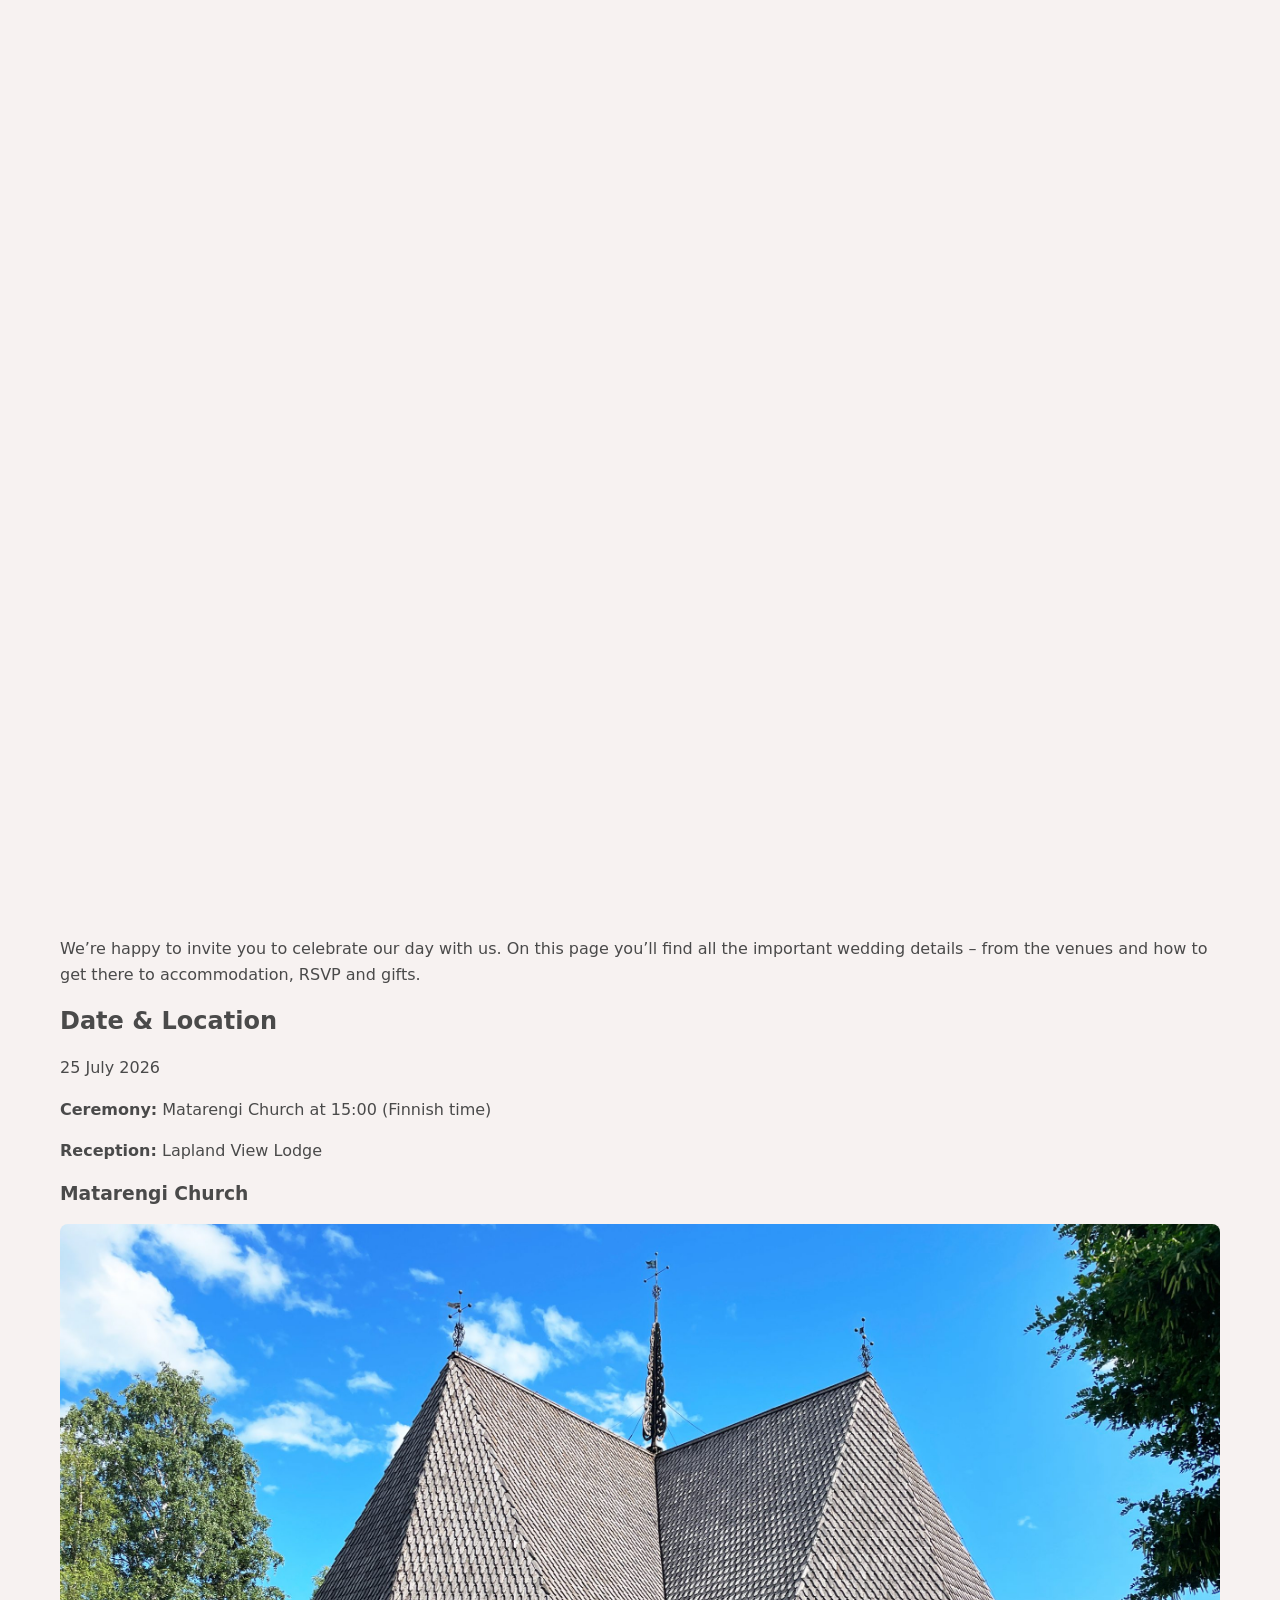
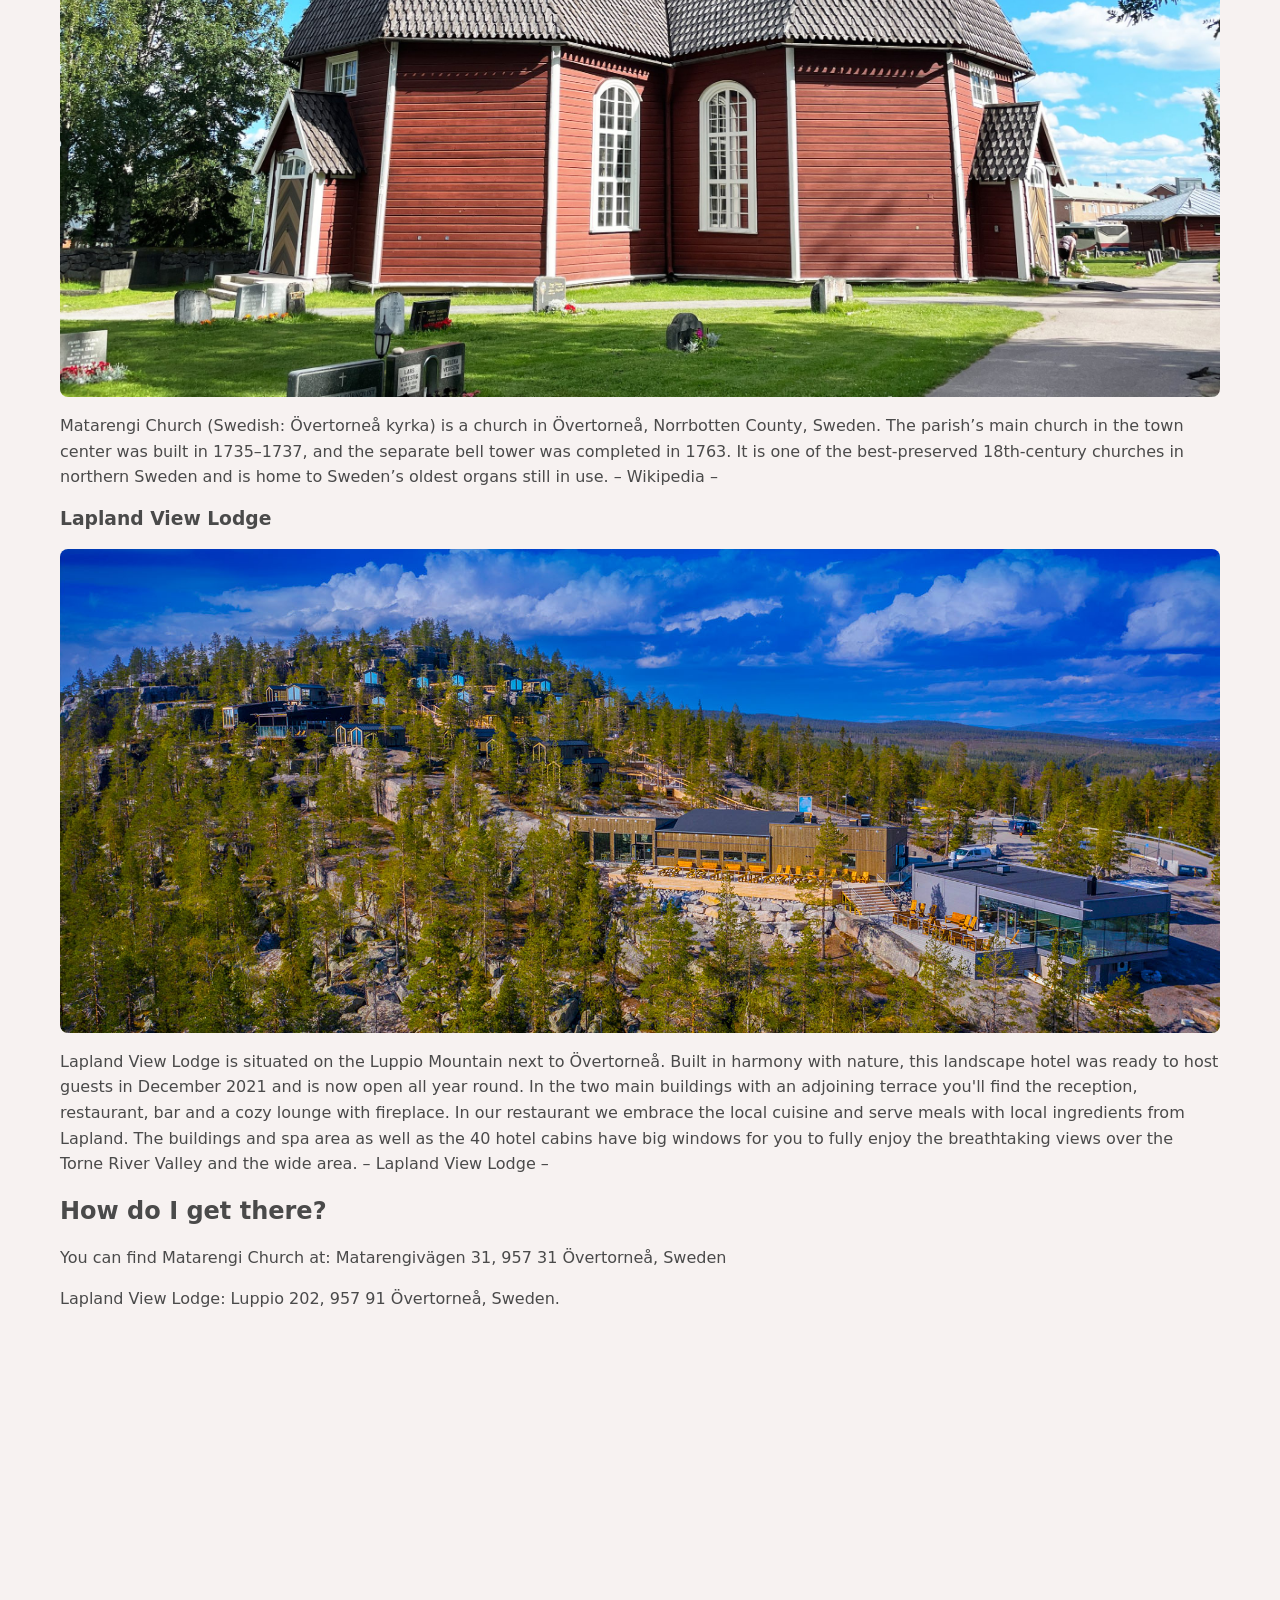
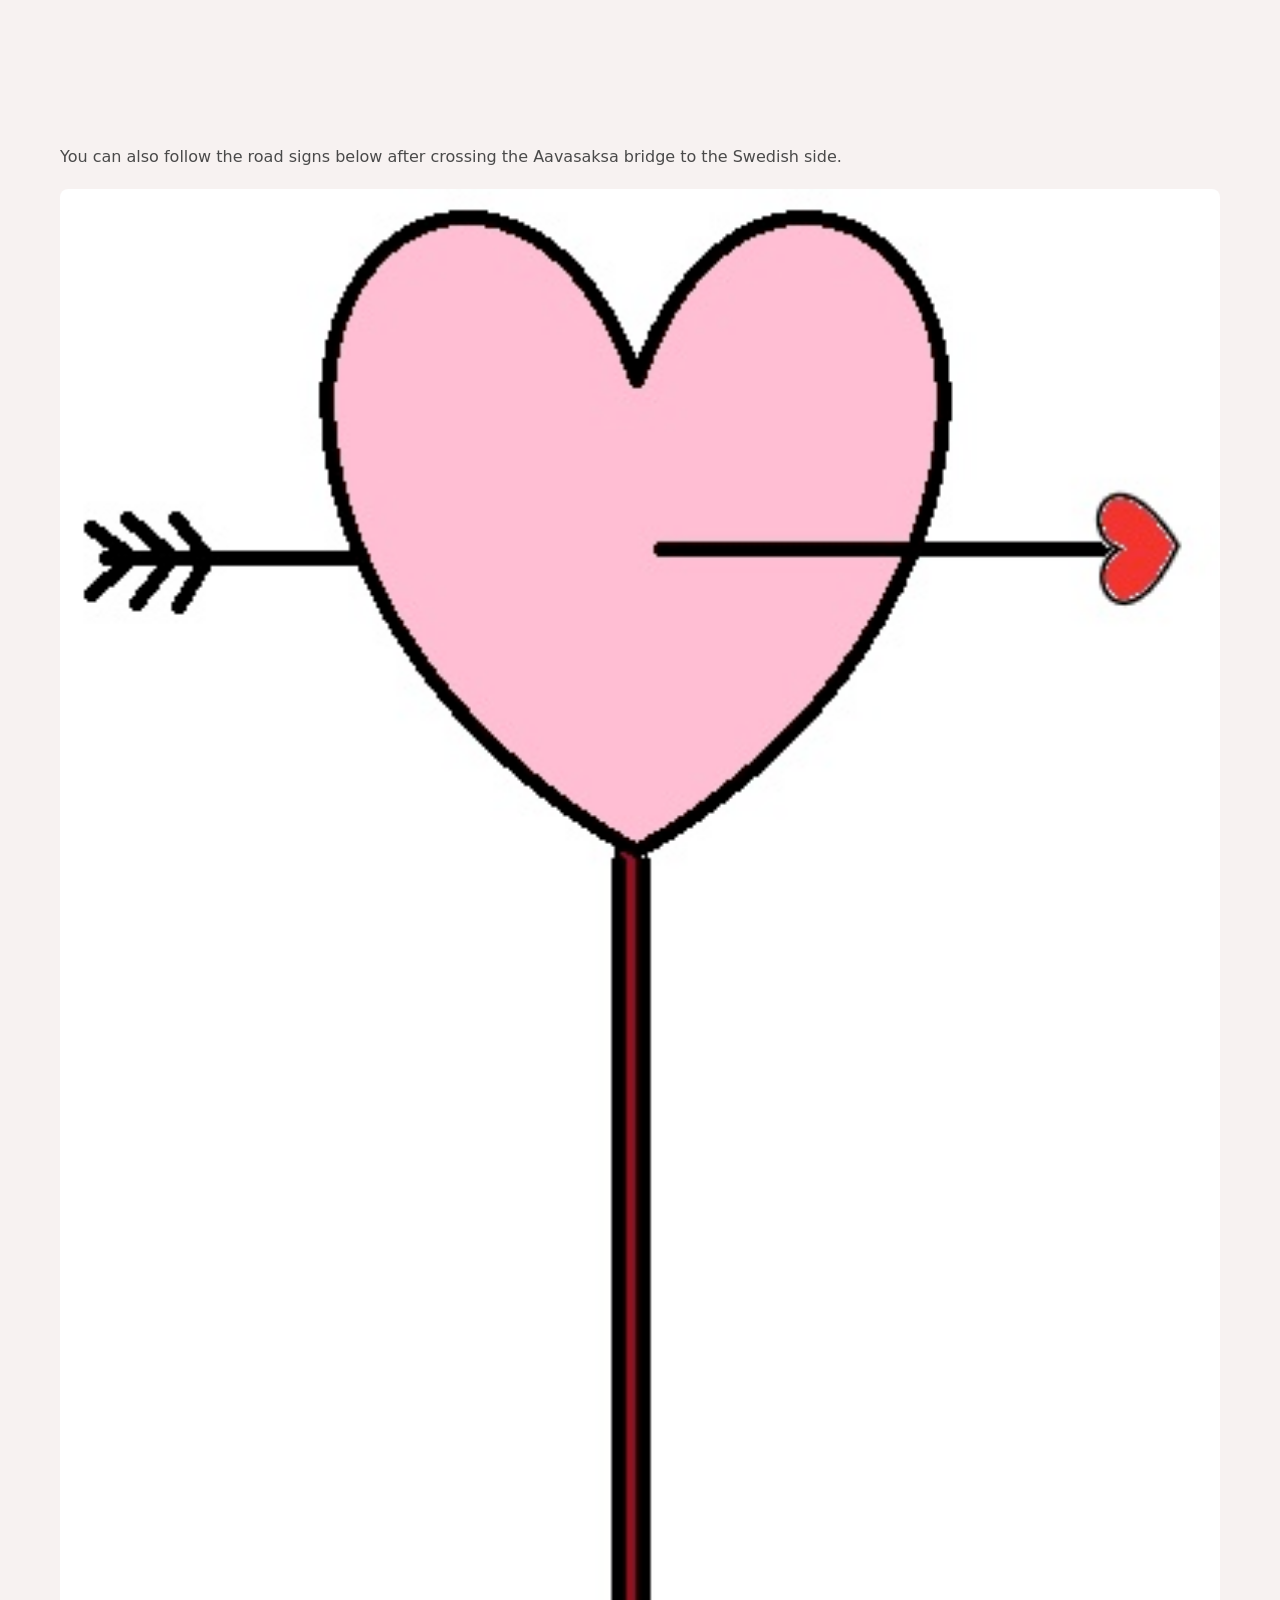
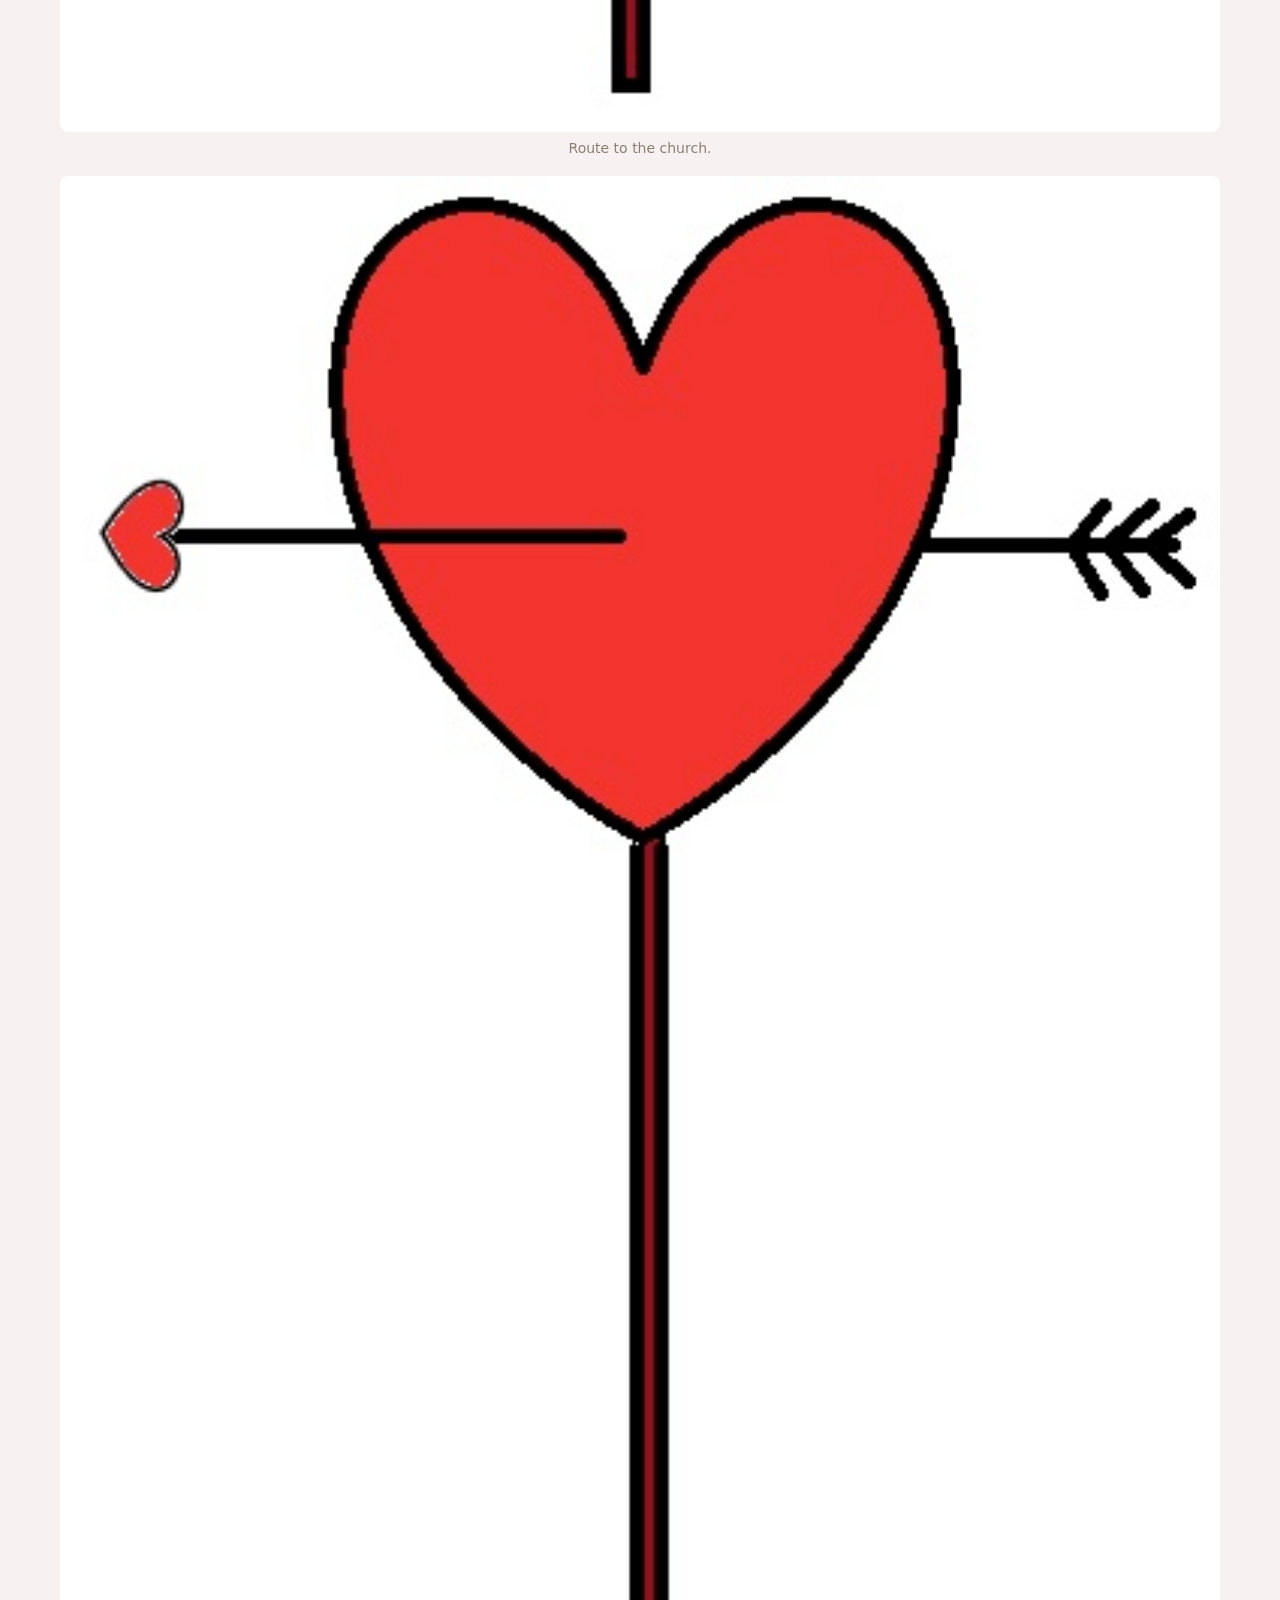
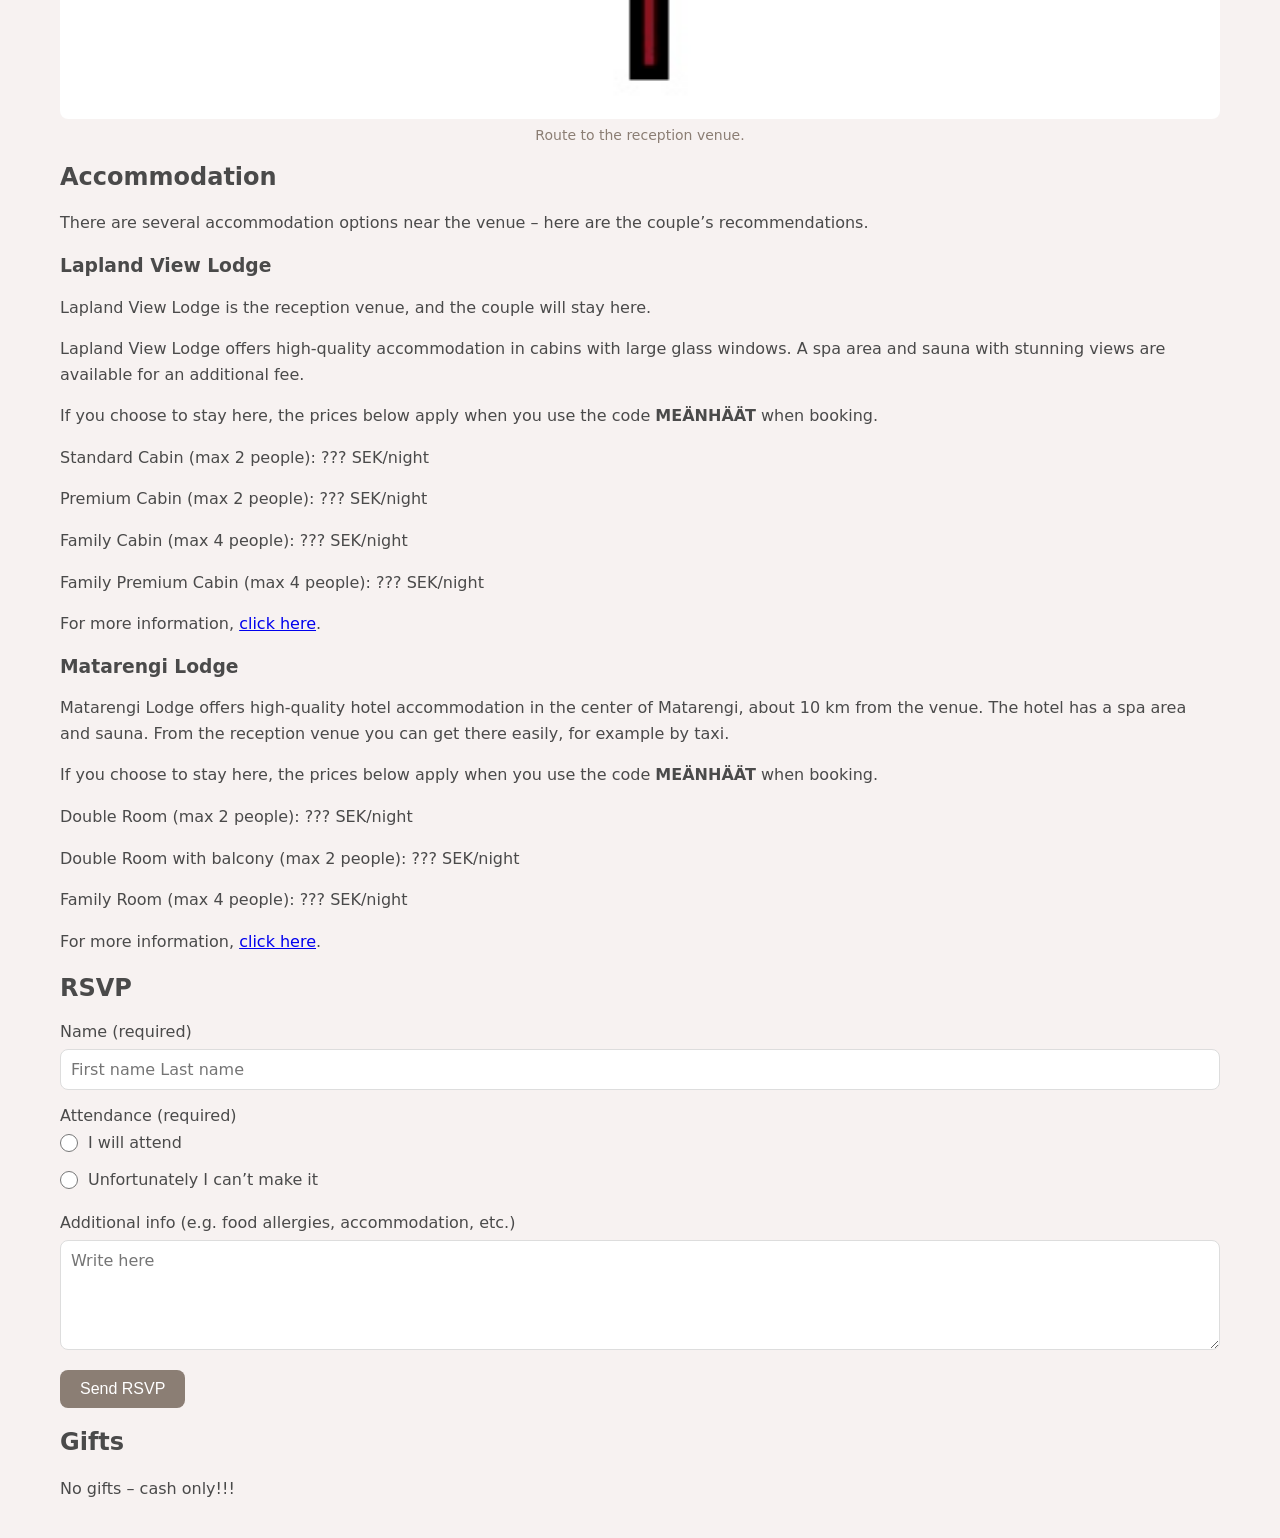
==== ENG.html @ 92031a87 "Update and rename ENG to ENG.html" ====
<!DOCTYPE html>
<html lang="en">
<head>
  <meta charset="UTF-8" />
  <meta name="viewport" content="width=device-width, initial-scale=1.0" />
  <title>Satu & Ville – 25.7.2026</title>

  <style>
    body{
      margin:0;
      font-family: system-ui, sans-serif;
      background-color: rgba(247, 242, 241, 1);
      overflow-x:hidden;
    }

    /* ===== VIDEO + BANNER ===== */
    .video-container{
      position: relative;
      width: 100%;
      height: 100vh;           /* video fills screen initially */
      overflow: hidden;
      display: block;
    }

    video{
      position: absolute;
      inset: 0;
      width: 100%;
      height: 100%;
      object-fit: cover;
      display: block;
    }

    .banner-image{
      display: none;           /* shown after the video */
      position: relative;
      width: 100%;
      height: auto;
    }

    .banner-image img{
      width: 100%;
      height: auto;            /* keeps aspect ratio */
      display: block;
    }

    /* ===== CONTENT ===== */
    .container{
      width: 100%;
      padding: 20px;
      box-sizing: border-box;
      max-width: 1200px;
      margin: 0 auto;
    }

    h1,h2,h3{ color:#4A4A4A; }
    p{ font-size:16px; color:#4A4A4A; line-height:1.6; }

    img.content-img{
      width:100%;
      height:auto;
      border-radius:8px;
      margin-top:20px;
      display:block;
    }

    .img-caption{
      text-align:center;
      color:#8B7E74;
      font-size:14px;
      margin-top:8px;
    }

    /* Map */
    iframe.map{
      width: 100%;
      max-width: 100%;
      height: 400px;
      border: 0;
      border-radius: 8px;
      display:block;
      margin: 16px 0;
    }

    /* ===== FORM ===== */
    form{ margin-top: 20px; }

    .field{
      margin-bottom: 16px;
    }

    label{
      display:block;
      font-size:16px;
      color:#4A4A4A;
      margin-bottom: 8px;
    }

    input[type="text"], textarea{
      width:100%;
      padding:10px;
      border:1px solid #ddd;
      border-radius:8px;
      box-sizing:border-box;
      font-family: inherit;
      font-size: 16px;
    }

    textarea{
      resize:vertical;
      min-height: 110px;
    }

    .radio-group{
      display:flex;
      flex-direction: column;   /* stacked */
      gap: 10px;
      margin-top: 6px;
    }

    /* ( ) Text on the same line */
    .radio-option{
      display:flex;
      align-items:center;
      gap: 10px;
      color:#4A4A4A;
      font-size: 16px;
    }

    .radio-option input{
      width: 18px;
      height: 18px;
      margin: 0;
    }

    button{
      background-color:#8B7E74;
      color:white;
      padding:10px 20px;
      border:none;
      border-radius:8px;
      cursor:pointer;
      font-size: 16px;
    }

    button:hover{
      background-color:#7A6C60;
    }

    /* Responsive */
    @media (max-width: 768px){
      p{ font-size: 15px; }
      h2{ font-size: 24px; }
    }
  </style>
</head>

<body>

  <!-- VIDEO (shown first) -->
  <div class="video-container">
    <video id="intro-video" autoplay muted playsinline preload="auto">
      <source src="Video.mp4" type="video/mp4" />
      Your browser does not support video playback.
    </video>

    <!-- BANNER (shown after the video) -->
    <div class="banner-image" id="banner">
      <img src="banneri1.png" alt="Wedding banner" />
    </div>
  </div>

  <!-- CONTENT -->
  <div class="container">
    <section class="content">

      <p>
        We’re happy to invite you to celebrate our day with us.
        On this page you’ll find all the important wedding details – from the venues and how to get there
        to accommodation, RSVP and gifts.
      </p>

      <h2>Date & Location</h2>
      <p>25 July 2026</p>
      <p><strong>Ceremony:</strong> Matarengi Church at 15:00 (Finnish time)</p>
      <p><strong>Reception:</strong> Lapland View Lodge</p>

      <h3>Matarengi Church</h3>
      <img class="content-img" src="kirkko.jpg" alt="Matarengi Church">
      <p>
        Matarengi Church (Swedish: Övertorneå kyrka) is a church in Övertorneå, Norrbotten County, Sweden.
        The parish’s main church in the town center was built in 1735–1737, and the separate bell tower was completed in 1763.
        It is one of the best-preserved 18th-century churches in northern Sweden and is home to Sweden’s oldest organs still in use.
        – Wikipedia –
      </p>

      <h3>Lapland View Lodge</h3>
      <img class="content-img" src="lodge.jpg" alt="Lapland View Lodge">
      <p>
        Lapland View Lodge is situated on the Luppio Mountain next to Övertorneå. Built in harmony with nature, 
        this landscape hotel was ready to host guests in December 2021 and is now open all year round.  
        In the two main buildings with an adjoining terrace you'll find the reception, restaurant, bar and a cozy lounge with fireplace. 
        In our restaurant we embrace the local cuisine and serve meals with local ingredients from Lapland. 
        The buildings and spa area as well as the 40 hotel cabins have big windows for you to fully enjoy the breathtaking views 
        over the Torne River Valley and the wide area. – Lapland View Lodge –
      </p>

      <h2>How do I get there?</h2>
      <p>You can find Matarengi Church at: Matarengivägen 31, 957 31 Övertorneå, Sweden</p>
      <p>Lapland View Lodge: Luppio 202, 957 91 Övertorneå, Sweden.</p>

      <!-- My Maps embed -->
      <iframe
        class="map"
        src="https://www.google.com/maps/d/embed?mid=1yU7i12njITDWcEyxvYRuPLUAWe_k_lQ&ehbc=2E312F&noprof=1">
      </iframe>

      <p>
        You can also follow the road signs below after crossing the Aavasaksa bridge to the Swedish side.
      </p>

      <img class="content-img" src="viitta1.jpg" alt="Route to the church">
      <div class="img-caption">Route to the church.</div>

      <img class="content-img" src="viitta2.jpg" alt="Route to the reception venue">
      <div class="img-caption">Route to the reception venue.</div>

      <h2>Accommodation</h2>
      <p>There are several accommodation options near the venue – here are the couple’s recommendations.</p>

      <h3>Lapland View Lodge</h3>
      <p>Lapland View Lodge is the reception venue, and the couple will stay here.</p>
      <p>
        Lapland View Lodge offers high-quality accommodation in cabins with large glass windows.
        A spa area and sauna with stunning views are available for an additional fee.
      </p>
      <p>
        If you choose to stay here, the prices below apply when you use the code <strong>MEÄNHÄÄT</strong> when booking.
      </p>
      <p>Standard Cabin (max 2 people): ??? SEK/night</p>
      <p>Premium Cabin (max 2 people): ??? SEK/night</p>
      <p>Family Cabin (max 4 people): ??? SEK/night</p>
      <p>Family Premium Cabin (max 4 people): ??? SEK/night</p>
      <p>
        For more information, <a href="https://www.explorethenorth.se/our-lodges/lapland-view-lodge" target="_blank">click here</a>.
      </p>

      <h3>Matarengi Lodge</h3>
      <p>
        Matarengi Lodge offers high-quality hotel accommodation in the center of Matarengi, about 10 km from the venue.
        The hotel has a spa area and sauna. From the reception venue you can get there easily, for example by taxi.
      </p>
      <p>
        If you choose to stay here, the prices below apply when you use the code <strong>MEÄNHÄÄT</strong> when booking.
      </p>
      <p>Double Room (max 2 people): ??? SEK/night</p>
      <p>Double Room with balcony (max 2 people): ??? SEK/night</p>
      <p>Family Room (max 4 people): ??? SEK/night</p>
      <p>
        For more information, <a href="https://www.explorethenorth.se/our-lodges/matarengi-lodge" target="_blank">click here</a>.
      </p>

      <h2>RSVP</h2>
      <form>
        <div class="field">
          <label for="name">Name (required)</label>
          <input type="text" id="name" name="name" required placeholder="First name Last name" />
        </div>

        <div class="field">
          <label>Attendance (required)</label>
          <div class="radio-group">
            <label class="radio-option">
              <input type="radio" name="attendance" value="Attending" required />
              I will attend
            </label>

            <label class="radio-option">
              <input type="radio" name="attendance" value="Not attending" required />
              Unfortunately I can’t make it
            </label>
          </div>
        </div>

        <div class="field">
          <label for="message">Additional info (e.g. food allergies, accommodation, etc.)</label>
          <textarea id="message" name="message" placeholder="Write here"></textarea>
        </div>

        <button type="submit">Send RSVP</button>
      </form>

      <h2>Gifts</h2>
      <p>No gifts – cash only!!!</p>

    </section>
  </div>

  <script>
    // Video plays once, then hides and shows the banner
    const video = document.getElementById('intro-video');
    const banner = document.getElementById('banner');

    video.addEventListener('ended', () => {
      video.style.display = 'none';
      banner.style.display = 'block';

      // shrink video container to banner height (so no empty 100vh space remains)
      const container = document.querySelector('.video-container');
      container.style.height = 'auto';
    });
  </script>

</body>
</html>
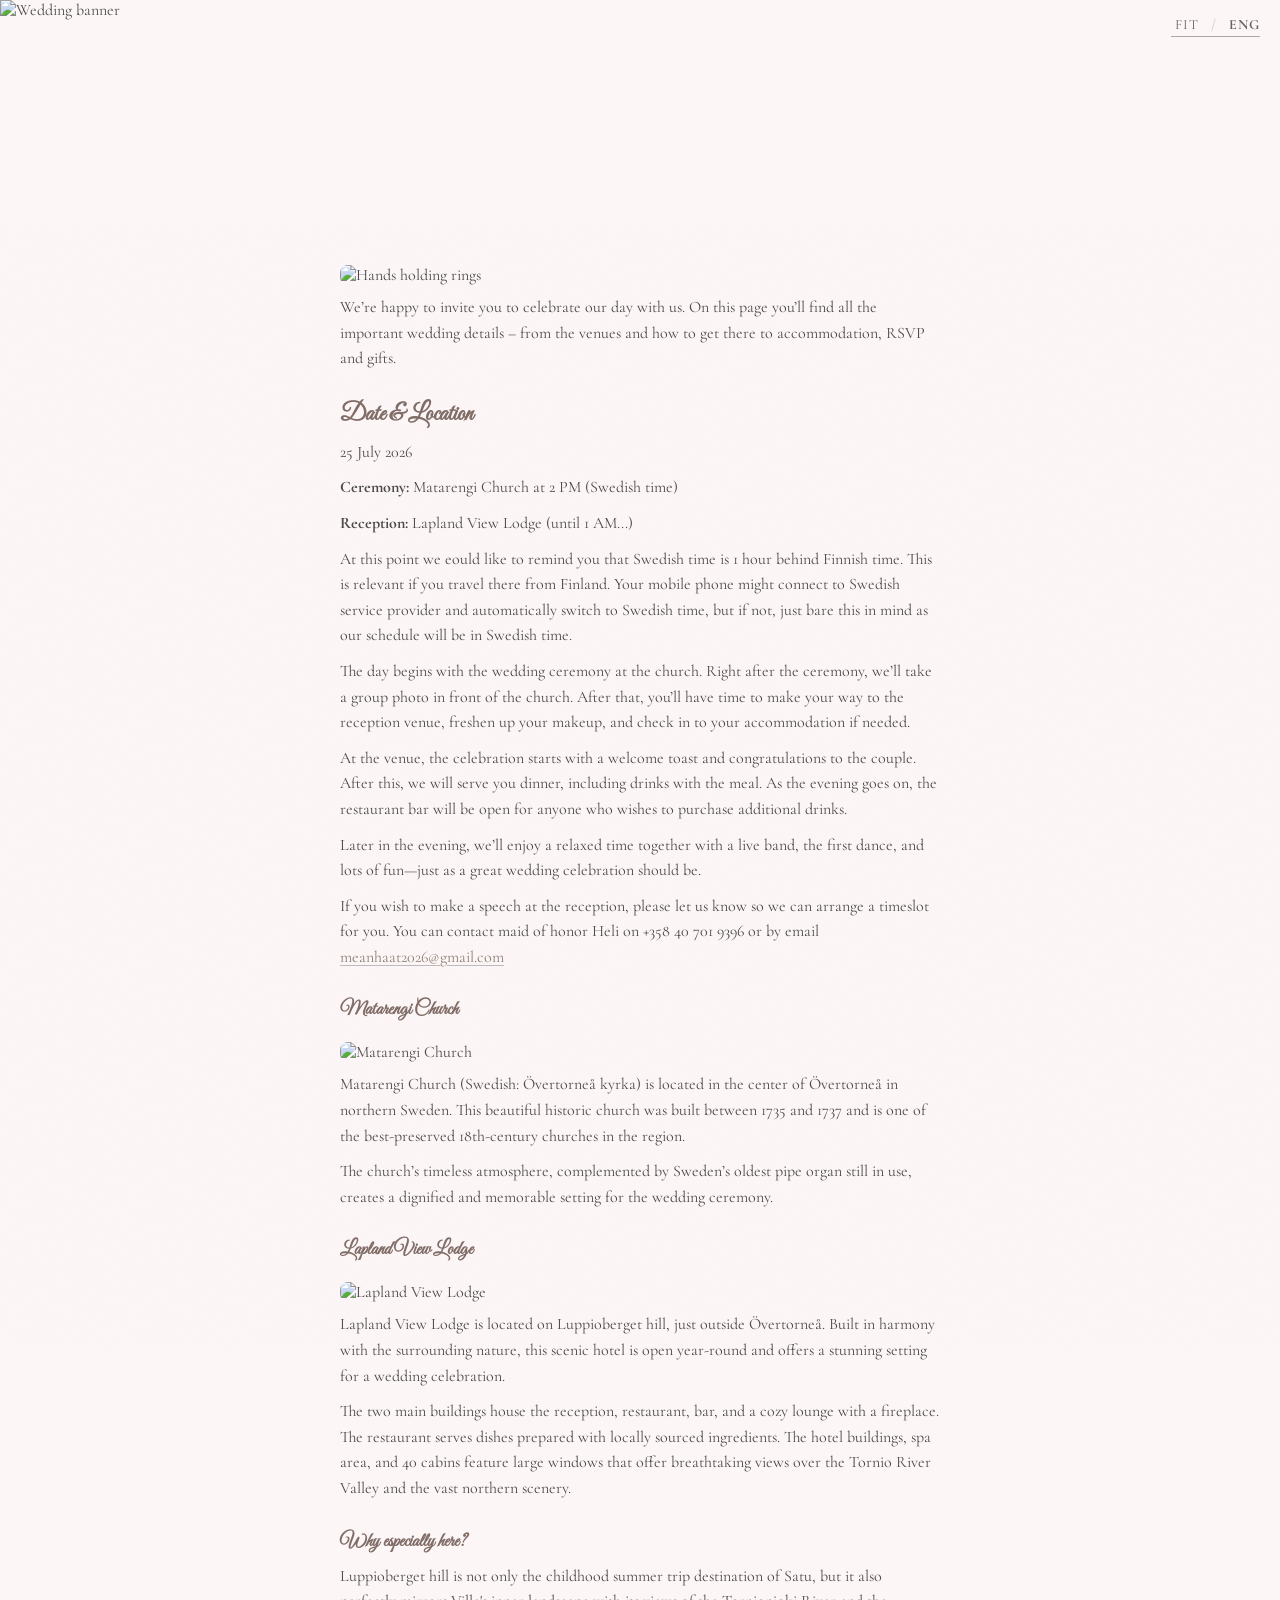
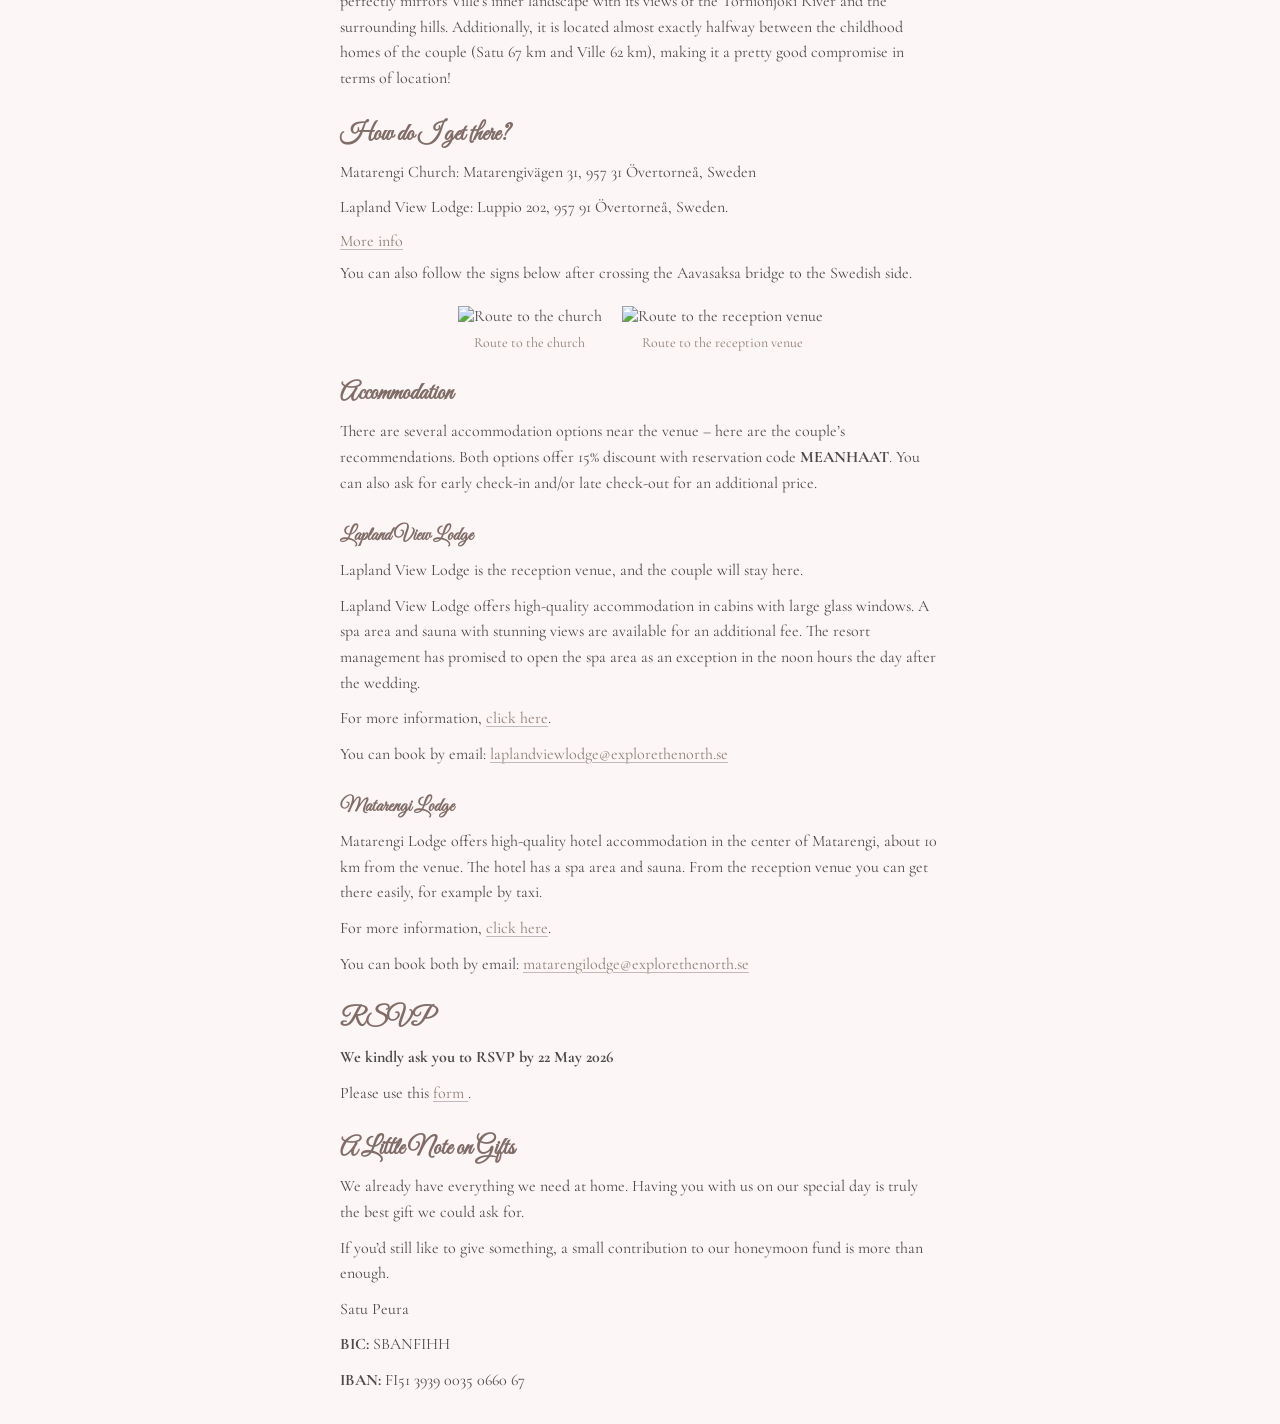
==== commit cedbd756: "Update ENG.html" ====
--- a/ENG.html
+++ b/ENG.html
@@ -1,315 +1,176 @@
+<!-- ========= ENG.html ========= -->
 <!DOCTYPE html>
 <html lang="en">
 <head>
   <meta charset="UTF-8" />
   <meta name="viewport" content="width=device-width, initial-scale=1.0" />
+  <meta name="robots" content="noindex, nofollow">
+
   <title>Satu & Ville – 25.7.2026</title>
 
-  <style>
-    body{
-      margin:0;
-      font-family: system-ui, sans-serif;
-      background-color: rgba(247, 242, 241, 1);
-      overflow-x:hidden;
-    }
+  <link rel="preconnect" href="https://fonts.googleapis.com">
+  <link rel="preconnect" href="https://fonts.gstatic.com" crossorigin>
+  <link href="https://fonts.googleapis.com/css2?family=Cormorant+Garamond:wght@400;600&family=Great+Vibes&display=swap" rel="stylesheet">
 
-    /* ===== VIDEO + BANNER ===== */
-    .video-container{
-      position: relative;
-      width: 100%;
-      height: 100vh;           /* video fills screen initially */
-      overflow: hidden;
-      display: block;
-    }
-
-    video{
-      position: absolute;
-      inset: 0;
-      width: 100%;
-      height: 100%;
-      object-fit: cover;
-      display: block;
-    }
-
-    .banner-image{
-      display: none;           /* shown after the video */
-      position: relative;
-      width: 100%;
-      height: auto;
-    }
-
-    .banner-image img{
-      width: 100%;
-      height: auto;            /* keeps aspect ratio */
-      display: block;
-    }
-
-    /* ===== CONTENT ===== */
-    .container{
-      width: 100%;
-      padding: 20px;
-      box-sizing: border-box;
-      max-width: 1200px;
-      margin: 0 auto;
-    }
-
-    h1,h2,h3{ color:#4A4A4A; }
-    p{ font-size:16px; color:#4A4A4A; line-height:1.6; }
-
-    img.content-img{
-      width:100%;
-      height:auto;
-      border-radius:8px;
-      margin-top:20px;
-      display:block;
-    }
-
-    .img-caption{
-      text-align:center;
-      color:#8B7E74;
-      font-size:14px;
-      margin-top:8px;
-    }
-
-    /* Map */
-    iframe.map{
-      width: 100%;
-      max-width: 100%;
-      height: 400px;
-      border: 0;
-      border-radius: 8px;
-      display:block;
-      margin: 16px 0;
-    }
-
-    /* ===== FORM ===== */
-    form{ margin-top: 20px; }
-
-    .field{
-      margin-bottom: 16px;
-    }
-
-    label{
-      display:block;
-      font-size:16px;
-      color:#4A4A4A;
-      margin-bottom: 8px;
-    }
-
-    input[type="text"], textarea{
-      width:100%;
-      padding:10px;
-      border:1px solid #ddd;
-      border-radius:8px;
-      box-sizing:border-box;
-      font-family: inherit;
-      font-size: 16px;
-    }
-
-    textarea{
-      resize:vertical;
-      min-height: 110px;
-    }
-
-    .radio-group{
-      display:flex;
-      flex-direction: column;   /* stacked */
-      gap: 10px;
-      margin-top: 6px;
-    }
-
-    /* ( ) Text on the same line */
-    .radio-option{
-      display:flex;
-      align-items:center;
-      gap: 10px;
-      color:#4A4A4A;
-      font-size: 16px;
-    }
-
-    .radio-option input{
-      width: 18px;
-      height: 18px;
-      margin: 0;
-    }
-
-    button{
-      background-color:#8B7E74;
-      color:white;
-      padding:10px 20px;
-      border:none;
-      border-radius:8px;
-      cursor:pointer;
-      font-size: 16px;
-    }
-
-    button:hover{
-      background-color:#7A6C60;
-    }
-
-    /* Responsive */
-    @media (max-width: 768px){
-      p{ font-size: 15px; }
-      h2{ font-size: 24px; }
-    }
-  </style>
+  <link rel="stylesheet" href="styles.css" />
 </head>
 
 <body>
+  <div class="grain" aria-hidden="true"></div>
 
-  <!-- VIDEO (shown first) -->
-  <div class="video-container">
-    <video id="intro-video" autoplay muted playsinline preload="auto">
-      <source src="Video.mp4" type="video/mp4" />
-      Your browser does not support video playback.
-    </video>
+  <!-- TOP LANGUAGE SWITCH -->
+  <nav class="lang-top" aria-label="Language selection">
+    <a href="FIN.html" class="lang-link">FIT</a>
+    <span class="lang-sep">/</span>
+    <span class="lang-link active" aria-current="page">ENG</span>
+  </nav>
 
-    <!-- BANNER (shown after the video) -->
-    <div class="banner-image" id="banner">
-      <img src="banneri1.png" alt="Wedding banner" />
-    </div>
+  <!-- BANNER (always visible) -->
+  <div class="banner-image" id="banner">
+    <img src="images/banneri.png" alt="Wedding banner" />
   </div>
 
+
   <!-- CONTENT -->
-  <div class="container">
+  <div class="container is-visible">
     <section class="content">
 
+      <img class="content-img" src="images/kadet.jpeg" alt="Hands holding rings">
+      
       <p>
         We’re happy to invite you to celebrate our day with us.
         On this page you’ll find all the important wedding details – from the venues and how to get there
         to accommodation, RSVP and gifts.
       </p>
-
+      
       <h2>Date & Location</h2>
       <p>25 July 2026</p>
-      <p><strong>Ceremony:</strong> Matarengi Church at 15:00 (Finnish time)</p>
-      <p><strong>Reception:</strong> Lapland View Lodge</p>
+      <p><strong>Ceremony:</strong> Matarengi Church at 2 PM (Swedish time)</p>
+      <p><strong>Reception:</strong> Lapland View Lodge (until 1 AM...) </p>
 
+      <p>
+        At this point we eould like to remind you that Swedish time is 1 hour behind Finnish time. This is relevant 
+        if you travel there from Finland.  Your mobile phone might connect to Swedish service provider and automatically 
+        switch to Swedish time, but if not, just bare this in mind as our schedule will be in Swedish time.
+      </p>
+      <p>
+        The day begins with the wedding ceremony at the church. Right after the ceremony, we’ll take a group photo 
+        in front of the church. After that, you’ll have time to make your way to the reception venue, freshen up 
+        your makeup, and check in to your accommodation if needed.
+      </p>
+      <p>      
+        At the venue, the celebration starts with a welcome toast and congratulations to the couple. After this, we will 
+        serve you dinner, including drinks with the meal. As the evening goes on, the restaurant bar 
+        will be open for anyone who wishes to purchase additional drinks.
+      </p>
+      <p>        
+        Later in the evening, we’ll enjoy a relaxed time together with a live band, the first dance, 
+        and lots of fun—just as a great wedding celebration should be.
+      </p>
+      <p> 
+        If you wish to make a speech at the reception, please let us know so we can arrange a timeslot for you. You can contact
+        maid of honor Heli on +358 40 701 9396 or by email <a href="mailto:meanhaat2026@gmail.com">meanhaat2026@gmail.com</a>
+      </p>
+      
       <h3>Matarengi Church</h3>
-      <img class="content-img" src="kirkko.jpg" alt="Matarengi Church">
+      <img class="content-img" src="images/Kyrka.jpg" alt="Matarengi Church">
       <p>
-        Matarengi Church (Swedish: Övertorneå kyrka) is a church in Övertorneå, Norrbotten County, Sweden.
-        The parish’s main church in the town center was built in 1735–1737, and the separate bell tower was completed in 1763.
-        It is one of the best-preserved 18th-century churches in northern Sweden and is home to Sweden’s oldest organs still in use.
-        – Wikipedia –
+        Matarengi Church (Swedish: Övertorneå kyrka) is located in the center of Övertorneå in northern Sweden. 
+        This beautiful historic church was built between 1735 and 1737 and is one of the best-preserved 18th-century 
+        churches in the region.
+      </p>
+      <p>
+      The church’s timeless atmosphere, complemented by Sweden’s oldest pipe organ still in use, 
+      creates a dignified and memorable setting for the wedding ceremony.
       </p>
 
       <h3>Lapland View Lodge</h3>
-      <img class="content-img" src="lodge.jpg" alt="Lapland View Lodge">
+      <img class="content-img" src="images/laplandviewlodge.jpg" alt="Lapland View Lodge">
       <p>
-        Lapland View Lodge is situated on the Luppio Mountain next to Övertorneå. Built in harmony with nature, 
-        this landscape hotel was ready to host guests in December 2021 and is now open all year round.  
-        In the two main buildings with an adjoining terrace you'll find the reception, restaurant, bar and a cozy lounge with fireplace. 
-        In our restaurant we embrace the local cuisine and serve meals with local ingredients from Lapland. 
-        The buildings and spa area as well as the 40 hotel cabins have big windows for you to fully enjoy the breathtaking views 
-        over the Torne River Valley and the wide area. – Lapland View Lodge –
+        Lapland View Lodge is located on Luppioberget hill, just outside Övertorneå. Built in harmony with the 
+        surrounding nature, this scenic hotel is open year-round and offers a stunning setting for a wedding celebration.
+      </p>
+      <p>
+        The two main buildings house the reception, restaurant, bar, and a cozy lounge with a fireplace. 
+        The restaurant serves dishes prepared with locally sourced ingredients. 
+        The hotel buildings, spa area, and 40 cabins feature large windows that offer 
+        breathtaking views over the Tornio River Valley and the vast northern scenery.
+      </p>
+
+      <h3>Why especially here?</h3>
+      <p>
+        Luppioberget hill is not only the childhood summer trip destination of Satu, but it also perfectly mirrors Ville's inner 
+        landscape with its views of the Tornionjoki River and the surrounding hills. Additionally, it is located almost exactly 
+        halfway between the childhood homes of the couple (Satu 67 km and Ville 62 km), making it a pretty good compromise 
+        in terms of location!
       </p>
 
       <h2>How do I get there?</h2>
-      <p>You can find Matarengi Church at: Matarengivägen 31, 957 31 Övertorneå, Sweden</p>
+      <p>Matarengi Church: Matarengivägen 31, 957 31 Övertorneå, Sweden</p>
       <p>Lapland View Lodge: Luppio 202, 957 91 Övertorneå, Sweden.</p>
 
-      <!-- My Maps embed -->
-      <iframe
-        class="map"
-        src="https://www.google.com/maps/d/embed?mid=1yU7i12njITDWcEyxvYRuPLUAWe_k_lQ&ehbc=2E312F&noprof=1">
-      </iframe>
-
+      <a href="travelinfo.html">More info</a>
+      
       <p>
-        You can also follow the road signs below after crossing the Aavasaksa bridge to the Swedish side.
+        You can also follow the signs below after crossing the Aavasaksa bridge to the Swedish side.
       </p>
 
-      <img class="content-img" src="viitta1.jpg" alt="Route to the church">
-      <div class="img-caption">Route to the church.</div>
-
-      <img class="content-img" src="viitta2.jpg" alt="Route to the reception venue">
-      <div class="img-caption">Route to the reception venue.</div>
-
+      <div class="sign-container">
+        <div class="sign-item">
+          <img class="sign-img" src="images/viitta1.jpg" alt="Route to the church">
+          <div class="img-caption">Route to the church</div>
+        </div>
+        <div class="sign-item">
+          <img class="sign-img" src="images/viitta.jpg" alt="Route to the reception venue">
+          <div class="img-caption">Route to the reception venue</div>
+        </div>
+      </div>
+      
       <h2>Accommodation</h2>
-      <p>There are several accommodation options near the venue – here are the couple’s recommendations.</p>
-
+      <p>There are several accommodation options near the venue – here are the couple’s recommendations. Both options offer 15% discount with reservation code <strong>MEANHAAT</strong>. You 
+      can also ask for early check-in and/or late check-out for an additional price.</p>
+      
       <h3>Lapland View Lodge</h3>
       <p>Lapland View Lodge is the reception venue, and the couple will stay here.</p>
       <p>
         Lapland View Lodge offers high-quality accommodation in cabins with large glass windows.
-        A spa area and sauna with stunning views are available for an additional fee.
+        A spa area and sauna with stunning views are available for an additional fee. The resort management has promised to open 
+        the spa area as an exception in the noon hours the day after the wedding.
       </p>
-      <p>
-        If you choose to stay here, the prices below apply when you use the code <strong>MEÄNHÄÄT</strong> when booking.
-      </p>
-      <p>Standard Cabin (max 2 people): ??? SEK/night</p>
-      <p>Premium Cabin (max 2 people): ??? SEK/night</p>
-      <p>Family Cabin (max 4 people): ??? SEK/night</p>
-      <p>Family Premium Cabin (max 4 people): ??? SEK/night</p>
-      <p>
-        For more information, <a href="https://www.explorethenorth.se/our-lodges/lapland-view-lodge" target="_blank">click here</a>.
-      </p>
-
+      <p></p>
+      <p>For more information, <a href="https://www.explorethenorth.se/our-lodges/lapland-view-lodge" target="_blank">click here</a>.</p>
+      <p>You can book by email: <a href="mailto:laplandviewlodge@explorethenorth.se">laplandviewlodge@explorethenorth.se</a></p>
+      
       <h3>Matarengi Lodge</h3>
       <p>
         Matarengi Lodge offers high-quality hotel accommodation in the center of Matarengi, about 10 km from the venue.
         The hotel has a spa area and sauna. From the reception venue you can get there easily, for example by taxi.
       </p>
+      <p></p>
+      <p>For more information, <a href="https://www.explorethenorth.se/our-lodges/matarengi-lodge" target="_blank">click here</a>.</p>
+      <p>You can book both by email: <a href="mailto:matarengilodge@explorethenorth.se">matarengilodge@explorethenorth.se</a></p>
+      
+      <h2>RSVP</h2>
+
+       <p><strong>We kindly ask you to RSVP by 22 May 2026</strong></p>
+      <p>Please use this <a href="Form.html">form </a>.</p>
+      
+      <h2>A Little Note on Gifts</h2>
       <p>
-        If you choose to stay here, the prices below apply when you use the code <strong>MEÄNHÄÄT</strong> when booking.
+      We already have everything we need at home.
+      Having you with us on our special day is truly the best gift we could ask for.
       </p>
-      <p>Double Room (max 2 people): ??? SEK/night</p>
-      <p>Double Room with balcony (max 2 people): ??? SEK/night</p>
-      <p>Family Room (max 4 people): ??? SEK/night</p>
       <p>
-        For more information, <a href="https://www.explorethenorth.se/our-lodges/matarengi-lodge" target="_blank">click here</a>.
+      If you’d still like to give something, a small contribution to our honeymoon fund
+      is more than enough.
       </p>
 
-      <h2>RSVP</h2>
-      <form>
-        <div class="field">
-          <label for="name">Name (required)</label>
-          <input type="text" id="name" name="name" required placeholder="First name Last name" />
-        </div>
-
-        <div class="field">
-          <label>Attendance (required)</label>
-          <div class="radio-group">
-            <label class="radio-option">
-              <input type="radio" name="attendance" value="Attending" required />
-              I will attend
-            </label>
-
-            <label class="radio-option">
-              <input type="radio" name="attendance" value="Not attending" required />
-              Unfortunately I can’t make it
-            </label>
-          </div>
-        </div>
-
-        <div class="field">
-          <label for="message">Additional info (e.g. food allergies, accommodation, etc.)</label>
-          <textarea id="message" name="message" placeholder="Write here"></textarea>
-        </div>
-
-        <button type="submit">Send RSVP</button>
-      </form>
-
-      <h2>Gifts</h2>
-      <p>No gifts – cash only!!!</p>
+      <p>Satu Peura</p>
+      <p><strong>BIC:</strong> SBANFIHH</p>
+      <p><strong>IBAN:</strong> FI51 3939 0035 0660 67</p>
 
     </section>
   </div>
-
-  <script>
-    // Video plays once, then hides and shows the banner
-    const video = document.getElementById('intro-video');
-    const banner = document.getElementById('banner');
-
-    video.addEventListener('ended', () => {
-      video.style.display = 'none';
-      banner.style.display = 'block';
-
-      // shrink video container to banner height (so no empty 100vh space remains)
-      const container = document.querySelector('.video-container');
-      container.style.height = 'auto';
-    });
-  </script>
-
+  
 </body>
 </html>
--- a/styles.css
+++ b/styles.css
@@ -0,0 +1,634 @@
+/* ========= styles.css (clean) ========= */
+:root{
+  --bg: rgba(253, 246, 247, 1);
+  --text: #4A4A4A;
+  --muted: rgba(74,74,74,0.72);
+  --line: rgba(74,74,74,0.35);
+  --accent: #8B7E74;
+  --accentHover: #7A6C60;
+  --banner-height: clamp(120px, 25vh, 260px);
+  --subnav-height: 56px;
+}
+
+*{ box-sizing: border-box; }
+
+body{
+  margin: 0;
+  font-family: "Cormorant Garamond", serif;
+  background-color: var(--bg);
+  color: var(--text);
+  overflow-x: hidden;
+}
+
+/* ===== GENERAL LINKS ===== */
+a{
+  color: var(--accent);
+  text-decoration: underline;
+  text-decoration-thickness: 0.8px;
+  text-underline-offset: 3px;
+  text-decoration-color: rgba(74,74,74,0.35);
+}
+
+/* ===== PAPER GRAIN (subtle) ===== */
+.grain{
+  position: fixed;
+  inset: -50%;
+  background-image:
+    url("data:image/svg+xml,%3Csvg xmlns='http://www.w3.org/2000/svg' width='120' height='120' viewBox='0 0 120 120'%3E%3Cfilter id='n'%3E%3CfeTurbulence type='fractalNoise' baseFrequency='0.8' numOctaves='4' stitchTiles='stitch'/%3E%3C/filter%3E%3Crect width='120' height='120' filter='url(%23n)' opacity='0.03'/%3E%3C/svg%3E");
+  pointer-events: none;
+  z-index: 1;
+  animation: grainMove 14s steps(1) infinite;
+  opacity: 0.9;
+}
+
+@keyframes grainMove{
+  0%   { transform: translate(0,0); }
+  25%  { transform: translate(-2%, 1%); }
+  50%  { transform: translate(1%, -2%); }
+  75%  { transform: translate(2%, 1%); }
+  100% { transform: translate(0,0); }
+}
+
+/* ===== TOP LANGUAGE SWITCH ===== */
+.lang-top{
+  position: fixed;
+  top: 16px;
+  right: 20px;
+  z-index: 9999;
+  font-size: 14px;
+  letter-spacing: 1px;
+  color: rgba(74,74,74,0.75);
+  user-select: none;
+}
+
+.lang-link{
+  color: rgba(74,74,74,0.85);
+  text-decoration: none;
+  padding: 2px 4px;
+  transition: opacity 120ms ease;
+}
+
+.lang-link:hover{ opacity: 0.6; }
+
+.lang-sep{ margin: 0 4px; opacity: 0.4; }
+
+.lang-link.active{
+  font-weight: 700;
+  opacity: 1;
+  position: relative;
+}
+
+.lang-link.active::after{
+  content:"";
+  display:block;
+  height: 1px;
+  background: rgba(74,74,74,0.45);
+  margin-top: 3px;
+}
+
+/* ===== BANNER (fixed) ===== */
+.banner-image{
+  position: fixed;
+  top: 0;
+  left: 50%;
+  width: 100vw;
+  transform: translateX(-50%);
+  height: var(--banner-height);
+  z-index: 4;
+
+  background: var(--bg); /* <- tämä tekee “taustablokit” */
+  overflow: hidden;      /* <- varmistaa ettei mikään valu yli */
+}
+
+.banner-image img{
+  width: 100%;
+  height: 100%;
+  object-fit: contain;
+  object-position: center;
+  display: block;
+}
+
+/* ===== CONTENT LAYOUT ===== */
+.container{
+  margin-top: 0;
+  width: 100%;
+  padding: 20px;
+  padding-top: calc(20px + var(--banner-height));
+  max-width: 1200px;
+  z-index: 2;
+  position: relative;
+
+  /* fade-in */
+  opacity: 0;
+  transform: translateY(10px);
+  transition: opacity 700ms ease, transform 700ms ease;
+}
+
+.container.is-visible{
+  opacity: 1;
+  transform: translateY(0);
+}
+
+h2,h3{
+  font-family: "Great Vibes", cursive;
+  color: rgb(128, 109, 103);
+  margin: 28px 0 10px;
+}
+
+p{
+  font-size: 16px;
+  line-height: 1.6;
+  color: var(--text);
+  margin: 10px 0;
+}
+
+img.content-img{
+  width: 100%;
+  height: auto;
+  border-radius: 8px;
+  margin-top: 20px;
+  display: block;
+}
+
+.img-caption{
+  text-align: center;
+  color: #8B7E74;
+  font-size: 14px;
+  margin-top: 8px;
+}
+
+/* Map */
+iframe.map{
+  width: 100%;
+  max-width: 100%;
+  height: 400px;
+  border: 0;
+  border-radius: 8px;
+  display: block;
+  margin: 16px 0;
+}
+
+/* ===== SIGNPOSTS ===== */
+.sign-container{
+  display: flex;
+  justify-content: center;
+  gap: 20px;
+  flex-wrap: nowrap;
+  margin: 20px 0;
+}
+
+.sign-img{
+  width: 100%;
+  max-width: 400px;
+  height: auto;
+  display: block;
+  margin: 0 auto;
+}
+
+/* ===== FORM ===== */
+form{ margin-top: 20px; }
+
+.field{ margin-bottom: 16px; }
+
+label{
+  display: block;
+  font-size: 16px;
+  color: var(--text);
+  margin-bottom: 8px;
+}
+
+input[type="text"], textarea{
+  width: 100%;
+  padding: 10px;
+  border: 1px solid #ddd;
+  border-radius: 8px;
+  font-family: inherit;
+  font-size: 16px;
+}
+
+textarea{
+  resize: vertical;
+  min-height: 110px;
+}
+
+.radio-group{
+  display: flex;
+  flex-direction: column;
+  gap: 10px;
+  margin-top: 6px;
+}
+
+.radio-option{
+  display: flex;
+  align-items: center;
+  gap: 10px;
+  color: var(--text);
+  font-size: 16px;
+}
+
+.radio-option input{
+  width: 18px;
+  height: 18px;
+  margin: 0;
+}
+
+button{
+  background-color: var(--accent);
+  color: white;
+  padding: 10px 20px;
+  border: none;
+  border-radius: 8px;
+  cursor: pointer;
+  font-size: 16px;
+}
+
+button:hover{
+  background-color: var(--accentHover);
+}
+
+/* ===== INDEX PAGE ===== */
+.index-bg{
+  position: fixed;
+  inset: 0;
+  background: var(--bg);
+  z-index: -2;
+}
+
+.index-overlay{
+  position: fixed;
+  inset: 0;
+  background: radial-gradient(circle at center, rgba(247,242,241,0.15), rgba(247,242,241,0.55));
+  z-index: -1;
+}
+
+.index-lang{
+  position: fixed;
+  left: 50%;
+  top: 55%;
+  transform: translate(-50%, -50%);
+  text-align: center;
+  width: min(520px, calc(100% - 32px));
+  z-index: 2;
+}
+
+.index-lang-inner{
+  opacity: 0;
+  transform: translateY(10px);
+  animation: indexFadeIn 1.2s ease forwards;
+}
+
+@keyframes indexFadeIn{
+  to{
+    opacity: 1;
+    transform: translateY(0);
+  }
+}
+
+.index-prompt{
+  font-size: 18px;
+  letter-spacing: 0.6px;
+  color: var(--muted);
+  margin: 0 0 22px 0;
+}
+
+.index-choices{
+  font-family: "Great Vibes", cursive;
+  font-size: 54px;
+  line-height: 1.15;
+  display: grid;
+  gap: 14px;
+  margin: 0;
+}
+
+.index-choice{
+  position: relative;
+  display: inline-block;
+  color: var(--muted);
+  text-decoration: none;
+  padding: 2px 8px;
+  transition: opacity 160ms ease, transform 160ms ease;
+}
+
+.index-choice::after{
+  content:"";
+  position: absolute;
+  left: 10%;
+  right: 10%;
+  bottom: -6px;
+  height: 1px;
+  background: var(--line);
+  opacity: 0;
+  transform: scaleX(0.6);
+  transition: opacity 160ms ease, transform 160ms ease;
+}
+
+.index-choice:hover{
+  opacity: 0.85;
+  transform: translateY(-2px);
+}
+
+.index-choice:hover::after{
+  opacity: 1;
+  transform: scaleX(1);
+}
+
+.index-hint{
+  margin-top: 22px;
+  font-size: 16px;
+  color: var(--muted);
+  letter-spacing: 0.4px;
+}
+
+@media (min-width: 769px){
+  .index-page .index-lang{
+    top: calc(50% + (var(--banner-height) / 2));
+  }
+}
+
+/* ===== Responsive ===== */
+@media (max-width: 768px){
+  p{ font-size: 15px; }
+  h2{ font-size: 24px; }
+  h3{ font-size: 18px; }
+  :root{ --banner-height: 220px; }
+
+  /* link visibility */
+  a{
+    text-decoration-thickness: 1.4px;
+    text-underline-offset: 4px;
+    text-decoration-color: rgba(74,74,74,0.5);
+    color: var(--accentHover);
+  }
+}
+
+@media (min-width: 1024px){
+  .container{
+    width: 50vw;
+    max-width: 720px;
+    margin-left: auto;
+    margin-right: auto;
+  }
+}
+
+/* ========= travel page additions ========= */
+
+/* Anchor jumps should land below banner + sticky subnav */
+section{
+  scroll-margin-top: calc(var(--banner-height) + var(--subnav-height) + 18px);
+}
+
+/* Soft in-page nav that fits the wedding style */
+
+/* Filter buttons */
+.filters{
+  display: flex;
+  flex-wrap: wrap;
+  gap: 10px;
+  margin: 12px 0 14px;
+}
+
+.filters + .filters{ margin-top: -4px; }
+
+.filter-btn{
+  appearance: none;
+  font-family: inherit;
+  font-size: 14px;
+  letter-spacing: 0.4px;
+  padding: 8px 12px;
+  border-radius: 999px;
+  border: 1px solid rgba(74,74,74,0.28);
+  background: rgba(255,255,255,0.35);
+  color: var(--text);
+  cursor: pointer;
+  transition: transform 120ms ease, background 120ms ease, border-color 120ms ease, opacity 120ms ease;
+}
+.filter-btn:hover{
+  background: rgba(139,126,116,0.12);
+  transform: translateY(-1px);
+}
+.filter-btn[aria-pressed="true"]{
+  background: var(--accent);
+  border-color: var(--accent);
+  color: #fff;
+}
+
+/* Card grid */
+.card-grid{
+  display: grid;
+  gap: 14px;
+  grid-template-columns: repeat(12, 1fr);
+  margin-bottom: 10px;
+}
+@media (max-width: 900px){
+  .card-grid{ grid-template-columns: 1fr; }
+}
+
+.card{
+  grid-column: span 6;
+  border: 1px solid rgba(74,74,74,0.22);
+  border-radius: 12px;
+  background: rgba(255,255,255,0.42);
+  box-shadow: 0 8px 22px rgba(74,74,74,0.08);
+  overflow: hidden;
+}
+@media (max-width: 900px){
+  .card{ grid-column: span 12; }
+}
+
+.card-inner{
+  padding: 14px 14px 16px;
+}
+
+.card-kicker{
+  display: flex;
+  justify-content: space-between;
+  align-items: center;
+  gap: 10px;
+  margin-bottom: 8px;
+  color: var(--muted);
+  font-size: 12px;
+  letter-spacing: 0.8px;
+  text-transform: uppercase;
+}
+
+.pill{
+  display: inline-flex;
+  align-items: center;
+  gap: 8px;
+  padding: 4px 10px;
+  border-radius: 999px;
+  border: 1px solid rgba(74,74,74,0.22);
+  background: rgba(253,246,247,0.60);
+  color: rgba(74,74,74,0.75);
+  white-space: nowrap;
+}
+
+/* Card title: keep readable serif (not Great Vibes) */
+.card-title{
+  font-family: "Cormorant Garamond", serif;
+  font-weight: 600;
+  font-size: 18px;
+  margin: 0 0 6px;
+  color: var(--text);
+  letter-spacing: 0.2px;
+}
+
+.card p{
+  margin: 8px 0;
+  color: var(--text);
+}
+
+.card ul{
+  margin: 10px 0 0;
+  padding-left: 18px;
+  color: var(--text);
+}
+.card li{ margin: 6px 0; line-height: 1.6; }
+
+.card-links{
+  margin-top: 12px;
+  display: flex;
+  flex-wrap: wrap;
+  gap: 12px;
+  color: var(--muted);
+  font-size: 14px;
+}
+
+.card-links a{
+  text-decoration: underline;
+  text-decoration-thickness: 0.8px;
+  text-underline-offset: 3px;
+}
+
+/* Callout (matches wedding feel) */
+.callout{
+  border: 1px solid rgba(74,74,74,0.22);
+  border-radius: 8px;
+  padding: 12px 14px;
+  background: rgba(255,255,255,0.35);
+  margin: 14px 0 18px;
+  color: var(--muted);
+}
+.callout__p{ margin: 0; }
+.callout__actions{ margin: 10px 0 0; }
+
+.divider{
+  height: 1px;
+  background: var(--line);
+  margin: 22px 0;
+}
+
+.small{
+  font-size: 14px;
+  color: var(--muted);
+  margin-top: 10px;
+}
+
+/* Make the “Practical tips” card full-width */
+.travel-full{ grid-column: span 12; }
+
+/* ===== Availability modal (travel page) ===== */
+.availability-modal{
+  position: fixed;
+  inset: 0;
+  z-index: 9998; /* below .lang-top (9999) */
+  display: none;
+}
+.availability-modal.is-open{ display: block; }
+
+.availability-modal__backdrop{
+  position: absolute;
+  inset: 0;
+  background: rgba(74,74,74,0.22);
+  backdrop-filter: blur(2px);
+}
+
+.availability-modal__panel{
+  position: relative;
+  width: min(720px, calc(100% - 32px));
+  margin: calc(var(--banner-height) + 26px) auto 24px;
+  border: 1px solid rgba(74,74,74,0.25);
+  border-radius: 14px;
+  background: rgba(253,246,247,0.96);
+  box-shadow: 0 18px 50px rgba(74,74,74,0.18);
+  overflow: hidden;
+}
+
+.availability-modal__header{
+  display: flex;
+  align-items: center;
+  justify-content: space-between;
+  gap: 10px;
+  padding: 14px 16px;
+  border-bottom: 1px solid rgba(74,74,74,0.18);
+}
+
+.availability-modal__title{ margin: 0; }
+
+.availability-modal__body{
+  padding: 14px 16px 16px;
+}
+
+.availability-modal__actions{ margin-bottom: 0; }
+
+.availability-modal__close{
+  width: 38px;
+  height: 38px;
+  border-radius: 999px;
+  border: 1px solid rgba(74,74,74,0.25);
+  background: rgba(255,255,255,0.45);
+  color: var(--text);
+  cursor: pointer;
+  font-size: 22px;
+  line-height: 1;
+}
+.availability-modal__close:hover{
+  background: rgba(139,126,116,0.12);
+}
+
+/* Sticky sub navigation under the fixed banner */
+/* Soft in-page nav that fits the wedding style + sticky under banner */
+.subnav{
+  position: sticky;
+  top: var(--banner-height);
+  z-index: 5;
+
+  background: rgba(253, 246, 247, 0.92);
+  backdrop-filter: blur(6px);
+  -webkit-backdrop-filter: blur(6px);
+
+  border-top: 1px solid var(--line);
+  border-bottom: 1px solid var(--line);
+  padding: 12px 0;
+  margin: 18px 0 22px;
+  color: var(--muted);
+  display: flex;
+  flex-wrap: wrap;
+  gap: 12px;
+}
+.subnav a{
+  text-decoration: none;
+  letter-spacing: 0.4px;
+  padding: 2px 6px;
+  border-radius: 6px;
+}
+.subnav a:hover{
+  background: rgba(139,126,116,0.10);
+  text-decoration: none;
+}
+
+  /* keep your existing subnav styles too */
+  border-top: 1px solid var(--line);
+  border-bottom: 1px solid var(--line);
+  padding: 12px 0;
+  margin: 18px 0 22px;
+  color: var(--muted);
+  display: flex;
+  flex-wrap: wrap;
+  gap: 12px;
+}
+@media (max-width: 768px){
+  :root{ --subnav-height: 86px; }
+}
+
+
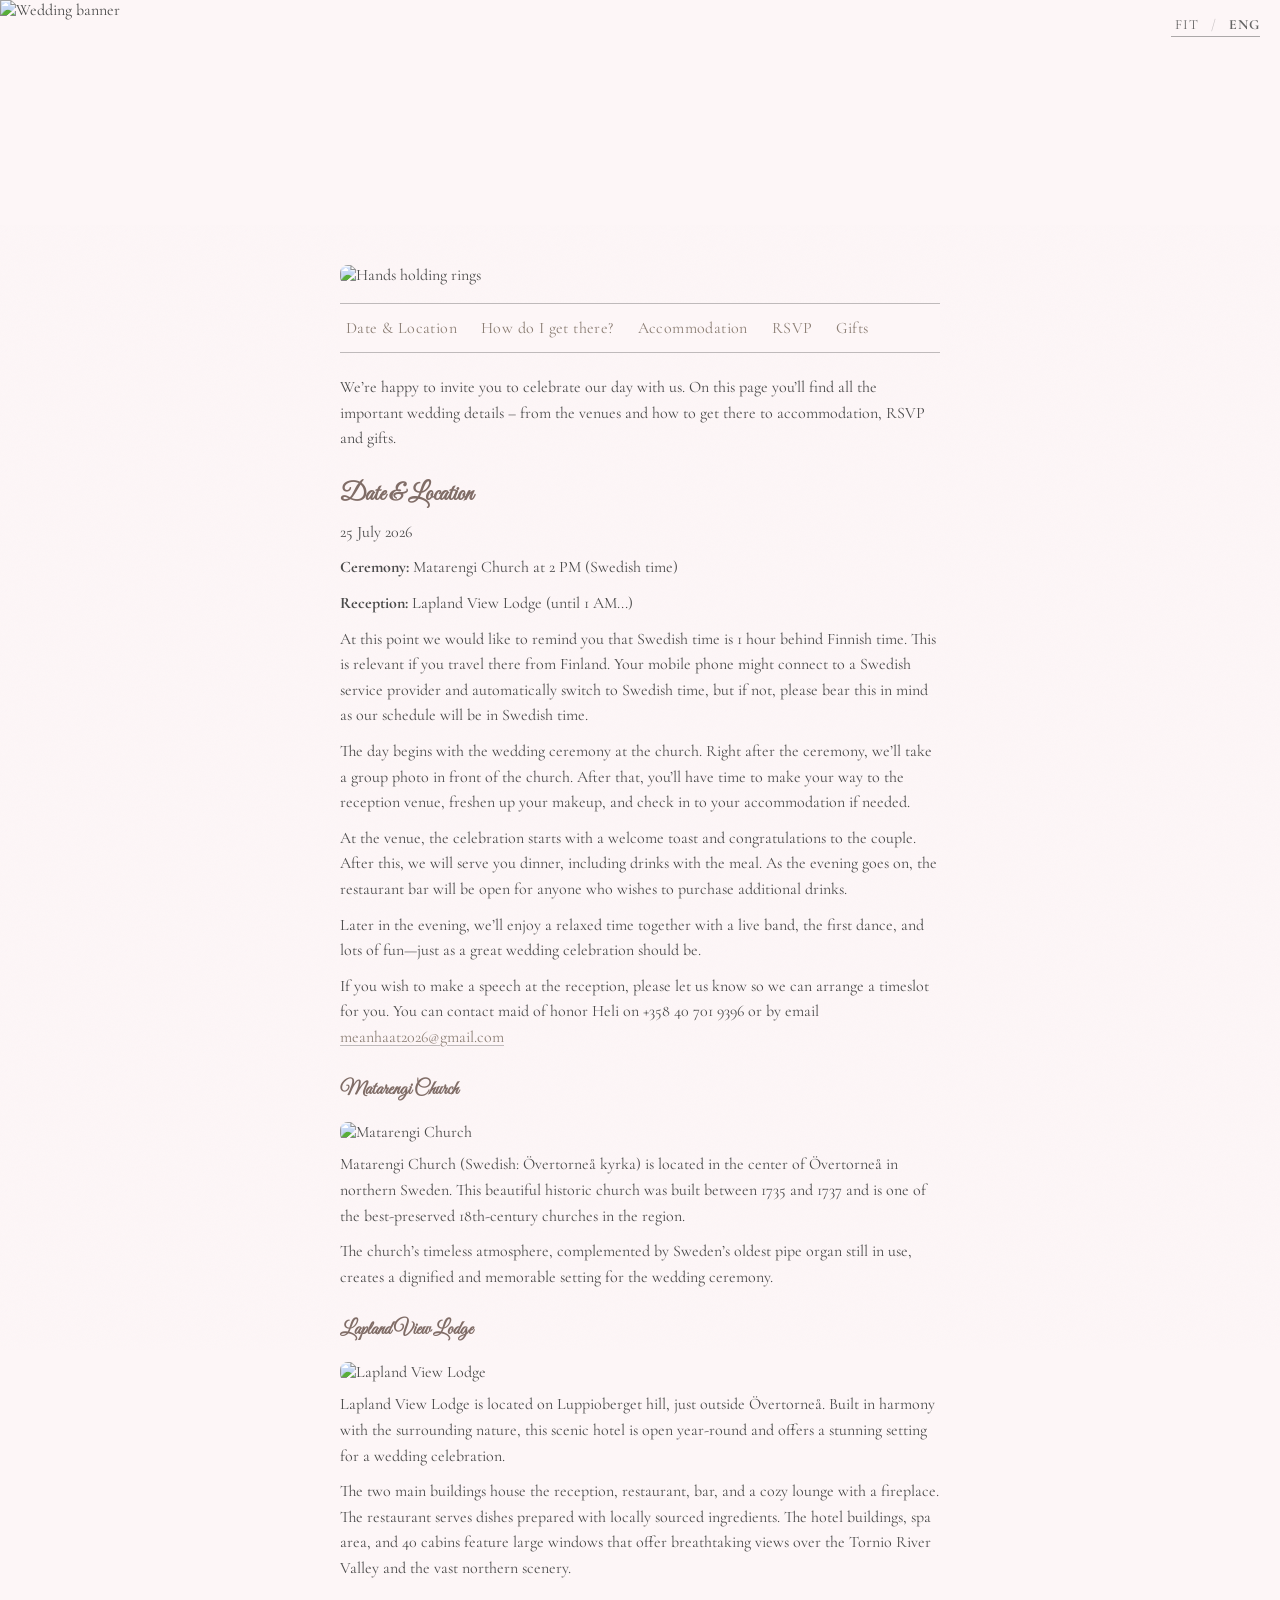
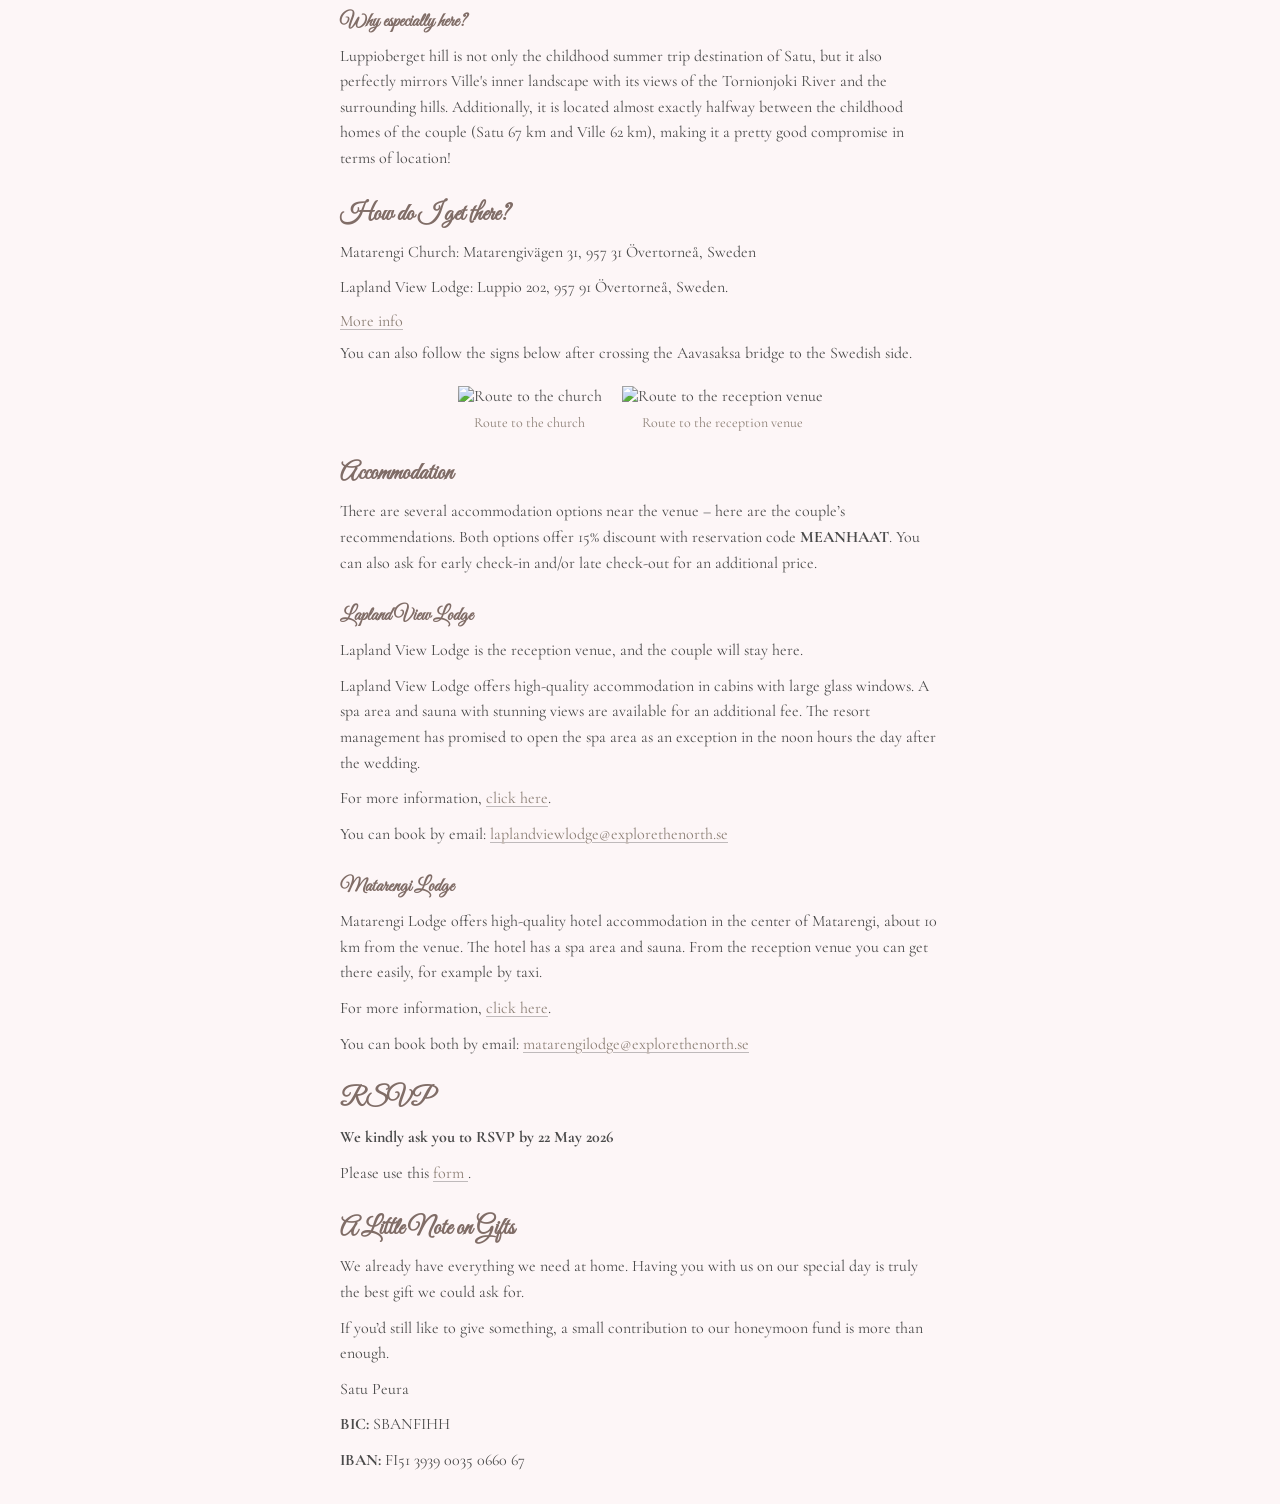
==== commit 52d86ea1: "Update ENG.html" ====
--- a/ENG.html
+++ b/ENG.html
@@ -13,6 +13,7 @@
   <link href="https://fonts.googleapis.com/css2?family=Cormorant+Garamond:wght@400;600&family=Great+Vibes&display=swap" rel="stylesheet">
 
   <link rel="stylesheet" href="styles.css" />
+  <script src="site.js" defer></script>
 </head>
 
 <body>
@@ -36,41 +37,56 @@
     <section class="content">
 
       <img class="content-img" src="images/kadet.jpeg" alt="Hands holding rings">
+
+      <nav class="subnav" aria-label="Page navigation">
+        <a href="#date-location">Date & Location</a>
+        <a href="#getting-there">How do I get there?</a>
+        <a href="#accommodation">Accommodation</a>
+        <a href="#rsvp">RSVP</a>
+        <a href="#gifts">Gifts</a>
+      </nav>
       
       <p>
         We’re happy to invite you to celebrate our day with us.
         On this page you’ll find all the important wedding details – from the venues and how to get there
         to accommodation, RSVP and gifts.
       </p>
+
+      <section id="date-location">
+        <h2>Date & Location</h2>
+        <p>25 July 2026</p>
+        <p><strong>Ceremony:</strong> Matarengi Church at 2 PM (Swedish time)</p>
+        <p><strong>Reception:</strong> Lapland View Lodge (until 1 AM...) </p>
       
-      <h2>Date & Location</h2>
-      <p>25 July 2026</p>
-      <p><strong>Ceremony:</strong> Matarengi Church at 2 PM (Swedish time)</p>
-      <p><strong>Reception:</strong> Lapland View Lodge (until 1 AM...) </p>
+        <p>
+          At this point we would like to remind you that Swedish time is 1 hour behind Finnish time. This is relevant
+          if you travel there from Finland. Your mobile phone might connect to a Swedish service provider and automatically
+          switch to Swedish time, but if not, please bear this in mind as our schedule will be in Swedish time.
+        </p>
+      
+        <p>
+          The day begins with the wedding ceremony at the church. Right after the ceremony, we’ll take a group photo
+          in front of the church. After that, you’ll have time to make your way to the reception venue, freshen up
+          your makeup, and check in to your accommodation if needed.
+        </p>
+      
+        <p>
+          At the venue, the celebration starts with a welcome toast and congratulations to the couple. After this, we will
+          serve you dinner, including drinks with the meal. As the evening goes on, the restaurant bar
+          will be open for anyone who wishes to purchase additional drinks.
+        </p>
+      
+        <p>
+          Later in the evening, we’ll enjoy a relaxed time together with a live band, the first dance,
+          and lots of fun—just as a great wedding celebration should be.
+        </p>
+      
+        <p>
+          If you wish to make a speech at the reception, please let us know so we can arrange a timeslot for you. You can contact
+          maid of honor Heli on +358 40 701 9396 or by email <a href="mailto:meanhaat2026@gmail.com">meanhaat2026@gmail.com</a>
+        </p>
+      </section>
 
-      <p>
-        At this point we eould like to remind you that Swedish time is 1 hour behind Finnish time. This is relevant 
-        if you travel there from Finland.  Your mobile phone might connect to Swedish service provider and automatically 
-        switch to Swedish time, but if not, just bare this in mind as our schedule will be in Swedish time.
-      </p>
-      <p>
-        The day begins with the wedding ceremony at the church. Right after the ceremony, we’ll take a group photo 
-        in front of the church. After that, you’ll have time to make your way to the reception venue, freshen up 
-        your makeup, and check in to your accommodation if needed.
-      </p>
-      <p>      
-        At the venue, the celebration starts with a welcome toast and congratulations to the couple. After this, we will 
-        serve you dinner, including drinks with the meal. As the evening goes on, the restaurant bar 
-        will be open for anyone who wishes to purchase additional drinks.
-      </p>
-      <p>        
-        Later in the evening, we’ll enjoy a relaxed time together with a live band, the first dance, 
-        and lots of fun—just as a great wedding celebration should be.
-      </p>
-      <p> 
-        If you wish to make a speech at the reception, please let us know so we can arrange a timeslot for you. You can contact
-        maid of honor Heli on +358 40 701 9396 or by email <a href="mailto:meanhaat2026@gmail.com">meanhaat2026@gmail.com</a>
-      </p>
       
       <h3>Matarengi Church</h3>
       <img class="content-img" src="images/Kyrka.jpg" alt="Matarengi Church">
@@ -105,15 +121,16 @@
         in terms of location!
       </p>
 
-      <h2>How do I get there?</h2>
-      <p>Matarengi Church: Matarengivägen 31, 957 31 Övertorneå, Sweden</p>
-      <p>Lapland View Lodge: Luppio 202, 957 91 Övertorneå, Sweden.</p>
-
-      <a href="travelinfo.html">More info</a>
+      <section id="getting-there">
+        <h2>How do I get there?</h2>
+        <p>Matarengi Church: Matarengivägen 31, 957 31 Övertorneå, Sweden</p>
+        <p>Lapland View Lodge: Luppio 202, 957 91 Övertorneå, Sweden.</p>
       
-      <p>
-        You can also follow the signs below after crossing the Aavasaksa bridge to the Swedish side.
-      </p>
+        <a href="travelinfo.html">More info</a>
+      
+        <p>
+          You can also follow the signs below after crossing the Aavasaksa bridge to the Swedish side.
+        </p>
 
       <div class="sign-container">
         <div class="sign-item">
@@ -125,51 +142,55 @@
           <div class="img-caption">Route to the reception venue</div>
         </div>
       </div>
-      
-      <h2>Accommodation</h2>
-      <p>There are several accommodation options near the venue – here are the couple’s recommendations. Both options offer 15% discount with reservation code <strong>MEANHAAT</strong>. You 
-      can also ask for early check-in and/or late check-out for an additional price.</p>
-      
-      <h3>Lapland View Lodge</h3>
-      <p>Lapland View Lodge is the reception venue, and the couple will stay here.</p>
-      <p>
-        Lapland View Lodge offers high-quality accommodation in cabins with large glass windows.
-        A spa area and sauna with stunning views are available for an additional fee. The resort management has promised to open 
-        the spa area as an exception in the noon hours the day after the wedding.
-      </p>
-      <p></p>
-      <p>For more information, <a href="https://www.explorethenorth.se/our-lodges/lapland-view-lodge" target="_blank">click here</a>.</p>
-      <p>You can book by email: <a href="mailto:laplandviewlodge@explorethenorth.se">laplandviewlodge@explorethenorth.se</a></p>
-      
-      <h3>Matarengi Lodge</h3>
-      <p>
-        Matarengi Lodge offers high-quality hotel accommodation in the center of Matarengi, about 10 km from the venue.
-        The hotel has a spa area and sauna. From the reception venue you can get there easily, for example by taxi.
-      </p>
-      <p></p>
-      <p>For more information, <a href="https://www.explorethenorth.se/our-lodges/matarengi-lodge" target="_blank">click here</a>.</p>
-      <p>You can book both by email: <a href="mailto:matarengilodge@explorethenorth.se">matarengilodge@explorethenorth.se</a></p>
-      
-      <h2>RSVP</h2>
+      </section>
 
-       <p><strong>We kindly ask you to RSVP by 22 May 2026</strong></p>
-      <p>Please use this <a href="Form.html">form </a>.</p>
-      
-      <h2>A Little Note on Gifts</h2>
-      <p>
-      We already have everything we need at home.
-      Having you with us on our special day is truly the best gift we could ask for.
-      </p>
-      <p>
-      If you’d still like to give something, a small contribution to our honeymoon fund
-      is more than enough.
-      </p>
+      <section id="accommodation">
+        <h2>Accommodation</h2>
+        <p>There are several accommodation options near the venue – here are the couple’s recommendations. Both options offer 15% discount with reservation code <strong>MEANHAAT</strong>. You 
+        can also ask for early check-in and/or late check-out for an additional price.</p>
+        
+        <h3>Lapland View Lodge</h3>
+        <p>Lapland View Lodge is the reception venue, and the couple will stay here.</p>
+        <p>
+          Lapland View Lodge offers high-quality accommodation in cabins with large glass windows.
+          A spa area and sauna with stunning views are available for an additional fee. The resort management has promised to open 
+          the spa area as an exception in the noon hours the day after the wedding.
+        </p>
+        <p></p>
+        <p>For more information, <a href="https://www.explorethenorth.se/our-lodges/lapland-view-lodge" target="_blank">click here</a>.</p>
+        <p>You can book by email: <a href="mailto:laplandviewlodge@explorethenorth.se">laplandviewlodge@explorethenorth.se</a></p>
+        
+        <h3>Matarengi Lodge</h3>
+        <p>
+          Matarengi Lodge offers high-quality hotel accommodation in the center of Matarengi, about 10 km from the venue.
+          The hotel has a spa area and sauna. From the reception venue you can get there easily, for example by taxi.
+        </p>
+        <p></p>
+        <p>For more information, <a href="https://www.explorethenorth.se/our-lodges/matarengi-lodge" target="_blank">click here</a>.</p>
+        <p>You can book both by email: <a href="mailto:matarengilodge@explorethenorth.se">matarengilodge@explorethenorth.se</a></p>
+      </section>
 
-      <p>Satu Peura</p>
-      <p><strong>BIC:</strong> SBANFIHH</p>
-      <p><strong>IBAN:</strong> FI51 3939 0035 0660 67</p>
+      <section id="accommodation">
+        <h2>RSVP</h2>
+        <p><strong>We kindly ask you to RSVP by 22 May 2026</strong></p>
+        <p>Please use this <a href="Form.html">form </a>.</p>
+      </section>
 
-    </section>
+      <section id="gifts">
+        <h2>A Little Note on Gifts</h2>
+        <p>
+        We already have everything we need at home.
+        Having you with us on our special day is truly the best gift we could ask for.
+        </p>
+        <p>
+        If you’d still like to give something, a small contribution to our honeymoon fund
+        is more than enough.
+        </p>
+  
+        <p>Satu Peura</p>
+        <p><strong>BIC:</strong> SBANFIHH</p>
+        <p><strong>IBAN:</strong> FI51 3939 0035 0660 67</p>
+      </section>
   </div>
   
 </body>
